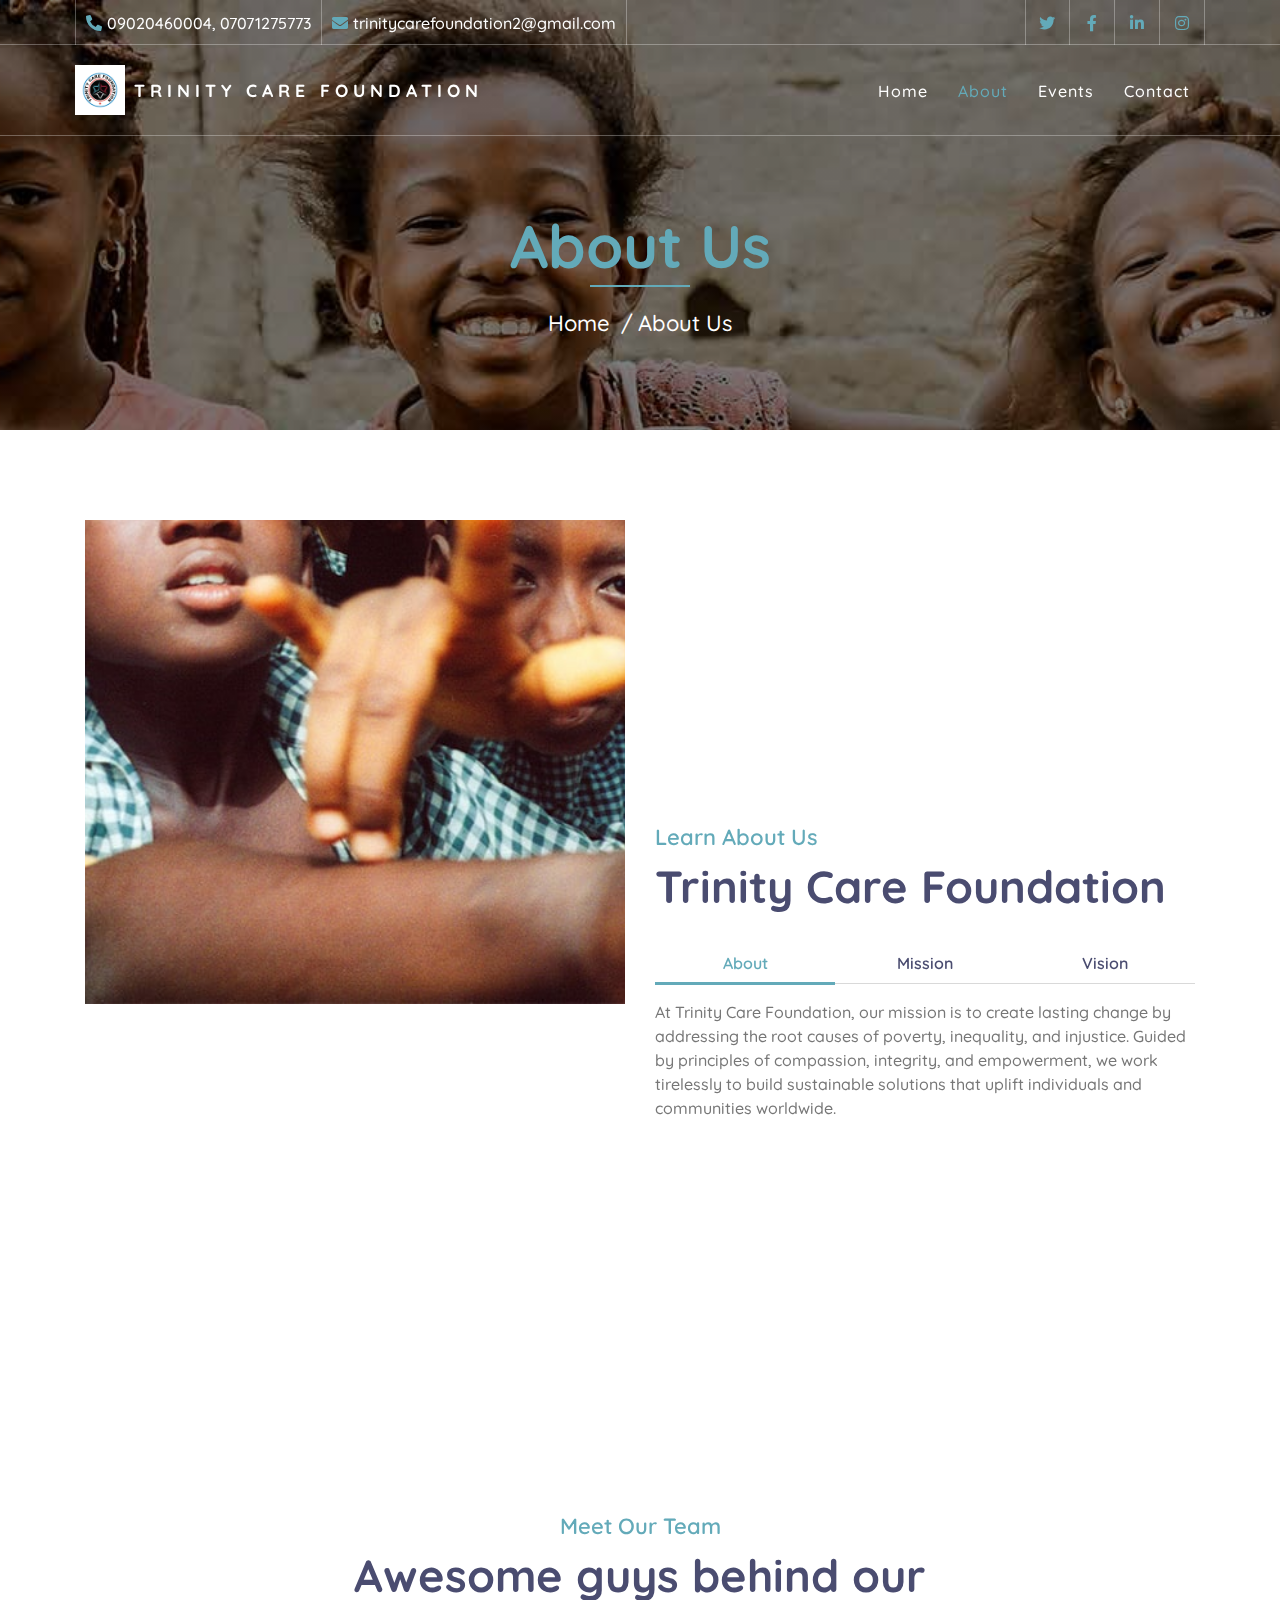
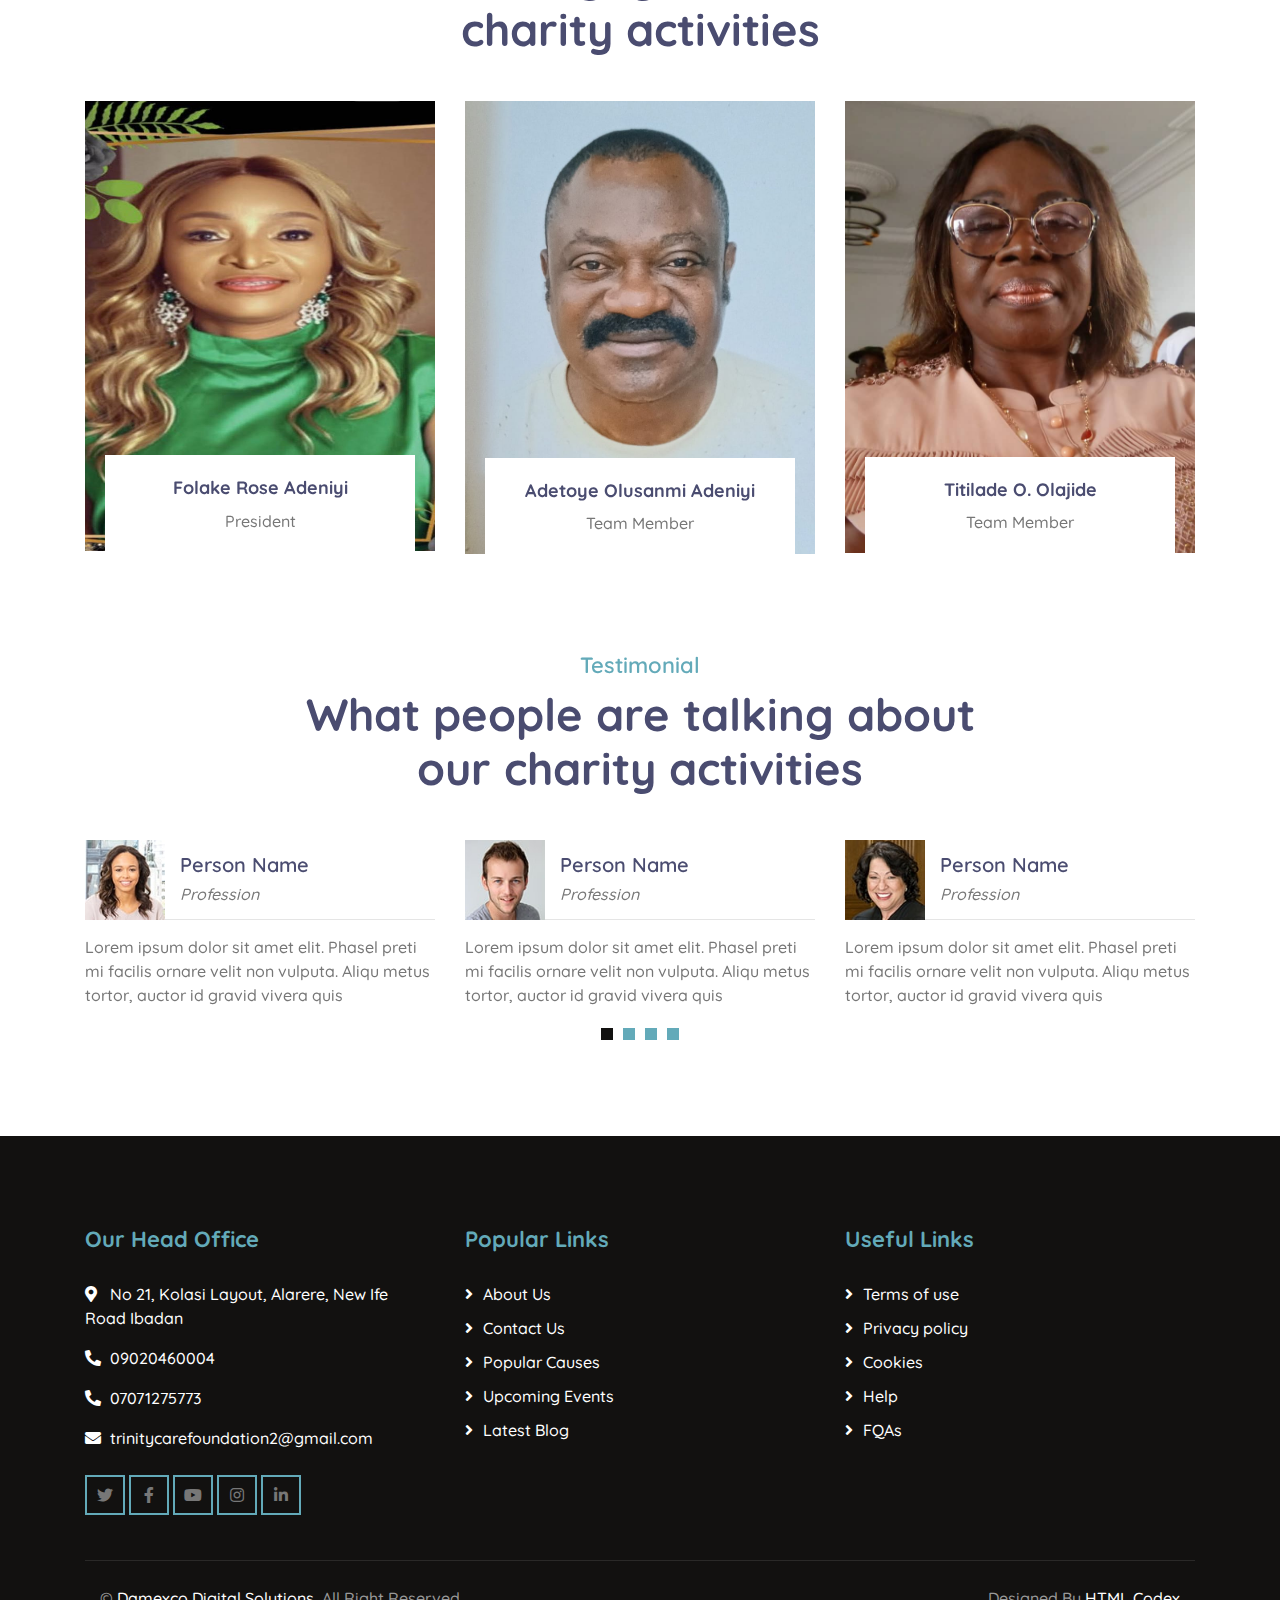
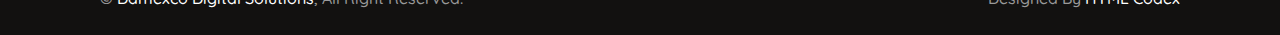
==== about.html @ 2aec33aa "change pix" ====
<!DOCTYPE html>
<html lang="en">
    <head>
        <meta charset="utf-8">
        <title>Trinity Care Foundation</title>
        <meta content="width=device-width, initial-scale=1.0" name="viewport">
        <meta content="Trinity Care Foundation NGO" name="keywords">
        <meta content="Education Healthcare Nutrition" name="description">

        <!-- Favicon -->
        <link href="img/favicon.ico" rel="icon">

        <!-- Google Font -->
        <link href="https://fonts.googleapis.com/css2?family=Quicksand:wght@300;400;500;600;700&display=swap" rel="stylesheet">
        
        <!-- CSS Libraries -->
        <link href="https://stackpath.bootstrapcdn.com/bootstrap/4.4.1/css/bootstrap.min.css" rel="stylesheet">
        <link href="https://cdnjs.cloudflare.com/ajax/libs/font-awesome/5.10.0/css/all.min.css" rel="stylesheet">
        <link href="lib/flaticon/font/flaticon.css" rel="stylesheet">
        <link href="lib/animate/animate.min.css" rel="stylesheet">
        <link href="lib/owlcarousel/assets/owl.carousel.min.css" rel="stylesheet">

        <!-- Template Stylesheet -->
        <link href="css/style.css" rel="stylesheet">
    </head>

    <body>
        <!-- Top Bar Start -->
        <div class="top-bar d-none d-md-block">
            <div class="container-fluid">
                <div class="row">
                    <div class="col-md-8">
                        <div class="top-bar-left">
                            <div class="text">
                                <i class="fa fa-phone-alt"></i>
                                <p>09020460004, 07071275773</p>
                            </div>
                            <div class="text">
                                <i class="fa fa-envelope"></i>
                                <p>trinitycarefoundation2@gmail.com</p>
                            </div>
                        </div>
                    </div>
                    <div class="col-md-4">
                        <div class="top-bar-right">
                            <div class="social">
                                <a href=""><i class="fab fa-twitter"></i></a>
                                <a href=""><i class="fab fa-facebook-f"></i></a>
                                <a href=""><i class="fab fa-linkedin-in"></i></a>
                                <a href=""><i class="fab fa-instagram"></i></a>
                            </div>
                        </div>
                    </div>
                </div>
            </div>
        </div>
        <!-- Top Bar End -->

        <!-- Nav Bar Start -->
        <div class="navbar navbar-expand-lg bg-dark navbar-dark">
            <div class="container-fluid">
                <img src="img/logo_tri.jpg" alt="logo" width="50">

                <a href="index.html" class="navbar-brand">Trinity Care Foundation</a>
                <button type="button" class="navbar-toggler" data-toggle="collapse" data-target="#navbarCollapse">
                    <span class="navbar-toggler-icon"></span>
                </button>

                <div class="collapse navbar-collapse justify-content-between" id="navbarCollapse">
                    <div class="navbar-nav ml-auto">
                        <a href="index.html" class="nav-item nav-link">Home</a>
                        <a href="about.html" class="nav-item nav-link active">About</a>
                        <a href="event.html" class="nav-item nav-link">Events</a>                      
                        <a href="contact.html" class="nav-item nav-link">Contact</a>
                    </div>
                </div>
            </div>
        </div>
        <!-- Nav Bar End -->
        
        
        <!-- Page Header Start -->
        <div class="page-header">
            <div class="container">
                <div class="row">
                    <div class="col-12">
                        <h2>About Us</h2>
                    </div>
                    <div class="col-12">
                        <a href="">Home</a>
                        <a href="">About Us</a>
                    </div>
                </div>
            </div>
        </div>
        <!-- Page Header End -->
        

        <!-- About Start -->
        <div class="about">
            <div class="container">
                <div class="row align-items-center">
                    <div class="col-lg-6">
                        <div class="about-img" data-parallax="scroll" data-image-src="img/about.jpg"></div>
                    </div>
                    <div class="col-lg-6">
                        <div class="section-header">
                            <p>Learn About Us</p>
                            <h2>Trinity Care Foundation</h2>
                        </div>
                        <div class="about-tab">
                            <ul class="nav nav-pills nav-justified">
                                <li class="nav-item">
                                    <a class="nav-link active" data-toggle="pill" href="#tab-content-1">About</a>
                                </li>
                                <li class="nav-item">
                                    <a class="nav-link" data-toggle="pill" href="#tab-content-2">Mission</a>
                                </li>
                                <li class="nav-item">
                                    <a class="nav-link" data-toggle="pill" href="#tab-content-3">Vision</a>
                                </li>
                            </ul>

                            <div class="tab-content">
                                <div id="tab-content-1" class="container tab-pane active">
                                    At Trinity Care Foundation, our mission is to create lasting change by addressing the root causes of poverty, inequality, and injustice. Guided by principles of compassion, integrity, and empowerment, we work tirelessly to build sustainable solutions that uplift individuals and communities worldwide.
                                </div>
                                <div id="tab-content-2" class="container tab-pane fade">
                                    Our mission is to improve the quality of lives of the less privileged in our society most especially the children, single women and widow/widowers through empowerment, health education and needed support by eliminating poverty, fostering healthy and fulfilled lives.
                                </div>
                                <div id="tab-content-3" class="container tab-pane fade">
                                    A world of hope, in which less privileged in society have pathways to opportunity, financial stability, education, health and liberty.
                                </div>
                            </div>
                        </div>
                    </div>
                </div>
            </div>
        </div>
        <!-- About End -->
        
        
        <!-- Facts Start -->
        <!-- <div class="facts" data-parallax="scroll" data-image-src="img/facts.jpg">
            <div class="container">
                <div class="row">
                    <div class="col-lg-3 col-md-6">
                        <div class="facts-item">
                            <i class="flaticon-home"></i>
                            <div class="facts-text">
                                <h3 class="facts-plus" data-toggle="counter-up">150</h3>
                                <p>Countries</p>
                            </div>
                        </div>
                    </div>
                    <div class="col-lg-3 col-md-6">
                        <div class="facts-item">
                            <i class="flaticon-charity"></i>
                            <div class="facts-text">
                                <h3 class="facts-plus" data-toggle="counter-up">400</h3>
                                <p>Volunteers</p>
                            </div>
                        </div>
                    </div>
                    <div class="col-lg-3 col-md-6">
                        <div class="facts-item">
                            <i class="flaticon-kindness"></i>
                            <div class="facts-text">
                                <h3 class="facts-dollar" data-toggle="counter-up">10000</h3>
                                <p>Our Goal</p>
                            </div>
                        </div>
                    </div>
                    <div class="col-lg-3 col-md-6">
                        <div class="facts-item">
                            <i class="flaticon-donation"></i>
                            <div class="facts-text">
                                <h3 class="facts-dollar" data-toggle="counter-up">5000</h3>
                                <p>Raised</p>
                            </div>
                        </div>
                    </div>
                </div>
            </div>
        </div> -->
        <!-- Facts End -->


        <!-- Team Start --><div class="team">
            <div class="container">
                <div class="section-header text-center">
                    <p>Meet Our Team</p>
                    <h2>Awesome guys behind our charity activities</h2>
                </div>
                <div class="row">
                    <div class="col-lg-4 col-md-6">
                        <div class="team-item">
                            <div class="team-img">
                                <img src="img/president2.jpg" height="465" alt="Team Image">

                            </div>
                            <div class="team-text">
                                <h2>Folake Rose Adeniyi </h2>
                                <p>President</p>
                               
                            </div>
                        </div>
                    </div>
                    <div class="col-lg-4 col-md-6">
                        <div class="team-item">
                            <div class="team-img">
                                <img src="img/another_tri.jpg" alt="Team Image">
                            </div>
                            <div class="team-text">
                                <h2>Adetoye Olusanmi Adeniyi</h2>
                                <p>Team Member</p>
                                
                            </div>
                        </div>
                    </div>
                    <div class="col-lg-4 col-md-6">
                        <div class="team-item">
                            <div class="team-img">
                                <img src="img/titilade_tri.jpg" alt="Team Image">
                            </div>
                            <div class="team-text">
                                <h2>Titilade O. Olajide</h2>
                                <p>Team Member</p>
                                
                            </div>
                        </div>
                    </div>
                   
                    </div>
                </div>
            </div>
        </div>
        <!-- Team End -->
        
        
        <!-- Testimonial Start -->
        <div class="testimonial">
            <div class="container">
                <div class="section-header text-center">
                    <p>Testimonial</p>
                    <h2>What people are talking about our charity activities</h2>
                </div>
                <div class="owl-carousel testimonials-carousel">
                    <div class="testimonial-item">
                        <div class="testimonial-profile">
                            <img src="img/testimonial-1.jpg" alt="Image">
                            <div class="testimonial-name">
                                <h3>Person Name</h3>
                                <p>Profession</p>
                            </div>
                        </div>
                        <div class="testimonial-text">
                            <p>
                                Lorem ipsum dolor sit amet elit. Phasel preti mi facilis ornare velit non vulputa. Aliqu metus tortor, auctor id gravid vivera quis
                            </p>
                        </div>
                    </div>
                    <div class="testimonial-item">
                        <div class="testimonial-profile">
                            <img src="img/testimonial-2.jpg" alt="Image">
                            <div class="testimonial-name">
                                <h3>Person Name</h3>
                                <p>Profession</p>
                            </div>
                        </div>
                        <div class="testimonial-text">
                            <p>
                                Lorem ipsum dolor sit amet elit. Phasel preti mi facilis ornare velit non vulputa. Aliqu metus tortor, auctor id gravid vivera quis
                            </p>
                        </div>
                    </div>
                    <div class="testimonial-item">
                        <div class="testimonial-profile">
                            <img src="img/testimonial-3.jpg" alt="Image">
                            <div class="testimonial-name">
                                <h3>Person Name</h3>
                                <p>Profession</p>
                            </div>
                        </div>
                        <div class="testimonial-text">
                            <p>
                                Lorem ipsum dolor sit amet elit. Phasel preti mi facilis ornare velit non vulputa. Aliqu metus tortor, auctor id gravid vivera quis
                            </p>
                        </div>
                    </div>
                    <div class="testimonial-item">
                        <div class="testimonial-profile">
                            <img src="img/testimonial-4.jpg" alt="Image">
                            <div class="testimonial-name">
                                <h3>Person Name</h3>
                                <p>Profession</p>
                            </div>
                        </div>
                        <div class="testimonial-text">
                            <p>
                                Lorem ipsum dolor sit amet elit. Phasel preti mi facilis ornare velit non vulputa. Aliqu metus tortor, auctor id gravid vivera quis
                            </p>
                        </div>
                    </div>
                </div>
            </div>
        </div>
        <!-- Testimonial End -->


        <!-- Footer Start -->
        <div class="footer">
            <div class="container">
                <div class="row">
                    <div class="col-lg-4 col-md-6">
                        <div class="footer-contact">
                            <h2>Our Head Office</h2>
                            <p><i class="fa fa-map-marker-alt"></i>No 21, Kolasi Layout, Alarere, New Ife Road Ibadan</p>
                            <p><i class="fa fa-phone-alt"></i>09020460004</p>
                            <p><i class="fa fa-phone-alt"></i>07071275773</p>
                            <p><i class="fa fa-envelope"></i>trinitycarefoundation2@gmail.com</p>
                            <div class="footer-social">
                                <a class="btn btn-custom" href=""><i class="fab fa-twitter"></i></a>
                                <a class="btn btn-custom" href=""><i class="fab fa-facebook-f"></i></a>
                                <a class="btn btn-custom" href=""><i class="fab fa-youtube"></i></a>
                                <a class="btn btn-custom" href=""><i class="fab fa-instagram"></i></a>
                                <a class="btn btn-custom" href=""><i class="fab fa-linkedin-in"></i></a>
                            </div>
                        </div>
                    </div>
                    <div class="col-lg-4 col-md-6">
                        <div class="footer-link">
                            <h2>Popular Links</h2>
                            <a href="">About Us</a>
                            <a href="">Contact Us</a>
                            <a href="">Popular Causes</a>
                            <a href="">Upcoming Events</a>
                            <a href="">Latest Blog</a>
                        </div>
                    </div>
                    <div class="col-lg-4 col-md-6">
                        <div class="footer-link">
                            <h2>Useful Links</h2>
                            <a href="">Terms of use</a>
                            <a href="">Privacy policy</a>
                            <a href="">Cookies</a>
                            <a href="">Help</a>
                            <a href="">FQAs</a>
                        </div>
                    </div>
                    
                </div>
            </div>
            <div class="container copyright">
                <div class="row">
                    <div class="col-md-6">
                        <p>&copy; <a href="#">Damexco Digital Solutions</a>, All Right Reserved.</p>
                    </div>
                    <div class="col-md-6">
                        <p>Designed By <a href="https://htmlcodex.com">HTML Codex</a></p>
                    </div>
                </div>
            </div>
        </div>
        <!-- Footer End -->

        <!-- Back to top button -->
        <a href="#" class="back-to-top"><i class="fa fa-chevron-up"></i></a>
        
        <!-- Pre Loader -->
        <div id="loader" class="show">
            <div class="loader"></div>
        </div>

        <!-- JavaScript Libraries -->
        <script src="https://code.jquery.com/jquery-3.4.1.min.js"></script>
        <script src="https://stackpath.bootstrapcdn.com/bootstrap/4.4.1/js/bootstrap.bundle.min.js"></script>
        <script src="lib/easing/easing.min.js"></script>
        <script src="lib/owlcarousel/owl.carousel.min.js"></script>
        <script src="lib/waypoints/waypoints.min.js"></script>
        <script src="lib/counterup/counterup.min.js"></script>
        <script src="lib/parallax/parallax.min.js"></script>
        
        <!-- Contact Javascript File -->
        <script src="mail/jqBootstrapValidation.min.js"></script>
        <script src="mail/contact.js"></script>

        <!-- Template Javascript -->
        <script src="js/main.js"></script>
    </body>
</html>
---- lib/flaticon/font/flaticon.css ----
/*
  	Flaticon icon font: Flaticon
  	Creation date: 30/09/2020 10:47
  	*/

@font-face {
  font-family: "Flaticon";
  src: url("./Flaticon.eot");
  src: url("./Flaticon.eot?#iefix") format("embedded-opentype"),
       url("./Flaticon.woff2") format("woff2"),
       url("./Flaticon.woff") format("woff"),
       url("./Flaticon.ttf") format("truetype"),
       url("./Flaticon.svg#Flaticon") format("svg");
  font-weight: normal;
  font-style: normal;
}

@media screen and (-webkit-min-device-pixel-ratio:0) {
  @font-face {
    font-family: "Flaticon";
    src: url("./Flaticon.svg#Flaticon") format("svg");
  }
}

[class^="flaticon-"]:before, [class*=" flaticon-"]:before,
[class^="flaticon-"]:after, [class*=" flaticon-"]:after {   
  font-family: Flaticon;
        font-size: 20px;
font-style: normal;
margin-left: 20px;
}

.flaticon-water:before { content: "\f100"; }
.flaticon-healthcare:before { content: "\f101"; }
.flaticon-diet:before { content: "\f102"; }
.flaticon-education:before { content: "\f103"; }
.flaticon-home:before { content: "\f104"; }
.flaticon-charity:before { content: "\f105"; }
.flaticon-social-care:before { content: "\f106"; }
.flaticon-kindness:before { content: "\f107"; }
.flaticon-donation:before { content: "\f108"; }
.flaticon-woman:before { content: "\f109"; }
---- css/style.css ----
/*******************************/
/********* General CSS *********/
/*******************************/
body {
    color: #777777;
    font-weight: 500;
    background: #ffffff;
    font-family: 'Quicksand', sans-serif;
}

h1,
h2, 
h3, 
h4,
h5, 
h6 {
    color: #4a4c70;
}

a {
    color: #4a4c70;
    transition: .3s;
}

a:hover,
a:active,
a:focus {
    color: #63aab9;
    outline: none;
    text-decoration: none;
}

.btn.btn-custom {
    padding: 12px 20px;
    text-align: center; 
   font-size: 16px;
    font-weight: 500;
    color: #777777;
    border-radius: 0;
    border: 2px solid #63aab9;
    box-shadow: inset 0 0 0 0 #63aab9;
    transition: ease-out 0.3s;
    -webkit-transition: ease-out 0.3s;
    -moz-transition: ease-out 0.3s;
}

.btn.btn-custom:hover {
    color: #121110;
    box-shadow: inset 0 0 0 30px #63aab9;
}

.btn:focus,
.form-control:focus {
    box-shadow: none;
}

.container-fluid {
    max-width: 1366px;
}

[class^="flaticon-"]:before, [class*=" flaticon-"]:before,
[class^="flaticon-"]:after, [class*=" flaticon-"]:after {   
    font-size: inherit;
    margin-left: 0;
}


/**********************************/
/****** Loader & Back to Top ******/
/**********************************/
#loader {
    position: fixed;
    top: 0;
    right: 0;
    bottom: 0;
    left: 0;
    display: flex;
    align-items: center;
    justify-content: center;
    background: #ffffff;
    opacity: 0;
    visibility: hidden;
    -webkit-transition: opacity .3s ease-out, visibility 0s linear .3s;
    -o-transition: opacity .3s ease-out, visibility 0s linear .3s;
    transition: opacity .3s ease-out, visibility 0s linear .3s;
    z-index: 999;
}

#loader.show {
    -webkit-transition: opacity .6s ease-out, visibility 0s linear 0s;
    -o-transition: opacity .6s ease-out, visibility 0s linear 0s;
    transition: opacity .6s ease-out, visibility 0s linear 0s;
    visibility: visible;
    opacity: 1;
}

#loader .loader {
    position: relative;
    width: 45px;
    height: 45px;
    border: 5px solid #dddddd;
    border-top: 5px solid #63aab9;
    border-radius: 50%;
    -webkit-animation: spin 2s linear infinite;
    animation: spin 2s linear infinite;
}

@-webkit-keyframes spin {
    0% { -webkit-transform: rotate(0deg); }
    100% { -webkit-transform: rotate(360deg); }
}

@keyframes spin {
    0% { transform: rotate(0deg); }
    100% { transform: rotate(360deg); }
}

.back-to-top {
    position: fixed;
    display: none;
    background: #63aab9;
    width: 44px;
    height: 44px;
    text-align: center;
    line-height: 1;
    font-size: 22px;
    right: 15px;
    bottom: 15px;
    transition: background 0.5s;
    z-index: 9;
}

.back-to-top i {
    color: #4a4c70;
    padding-top: 10px;
}

.back-to-top:hover {
    background: #4a4c70;
}

.back-to-top:hover i {
    color: #63aab9;
}


/**********************************/
/********** Top Bar CSS ***********/
/**********************************/
.top-bar {
    position: absolute;
    height: 45px;
    width: 100%;
    top: 0;
    left: 0;
    z-index: 3;
    border-bottom: 1px solid rgba(255, 255, 255, .3);
}

.top-bar .top-bar-left {
    display: flex;
    align-items: center;
    justify-content: flex-start;
}

.top-bar .top-bar-right {
    display: flex;
    align-items: center;
    justify-content: flex-end;
}

.top-bar .text {
    display: flex;
    align-items: center;
    justify-content: center;
    flex-direction: row;
    height: 45px;
    padding: 0 10px;
    text-align: center;
    border-left: 1px solid rgba(255, 255, 255, .3);
}

.top-bar .text:last-child {
    border-right: 1px solid rgba(255, 255, 255, .3);
}

.top-bar .text i {
    font-size: 16px;
    color: #63aab9;
    margin-right: 5px;
}

.top-bar .text p {
    color: #ffffff;
    font-size: 16px;
    font-weight: 500;
    margin: 0;
}

.top-bar .social {
    display: flex;
    height: 45px;
    font-size: 0;
    justify-content: flex-end;
}

.top-bar .social a {
    display: flex;
    align-items: center;
    justify-content: center;
    width: 45px;
    height: 100%;
    font-size: 16px;
    color: #63aab9;
    border-right: 1px solid rgba(255, 255, 255, .3);
}

.top-bar .social a:first-child {
    border-left: 1px solid rgba(255, 255, 255, .3);
}

.top-bar .social a:hover {
    color: #ffffff;
    background: #63aab9;
}

@media (min-width: 992px) {
    .top-bar {
        padding: 0 60px;
    }
}


/**********************************/
/*********** Nav Bar CSS **********/
/**********************************/
.navbar {
    position: relative;
    transition: .5s;
    z-index: 999;
}

.navbar.nav-sticky {
    position: fixed;
    top: 0;
    width: 100%;
    box-shadow: 0 2px 5px rgba(0, 0, 0, .3);
    transition: .5s;
}

.navbar .navbar-brand {
    margin: 0 .5em;
    color: #ffffff;
    font-size: 1.1em;
    line-height: 0px;
    font-weight: 700;
    letter-spacing: 5px;
    text-transform: uppercase;
}

.navbar .navbar-brand img {
    max-width: 100%;
    max-height: 40px;
}

.navbar-dark .navbar-nav .nav-link,
.navbar-dark .navbar-nav .nav-link:focus,
.navbar-dark .navbar-nav .nav-link:hover,
.navbar-dark .navbar-nav .nav-link.active {
    padding: 10px 15px 8px 15px;
    color: #ffffff;
}

.navbar-dark .navbar-nav .nav-link:hover,
.navbar-dark .navbar-nav .nav-link.active {
    color: #63aab9;
    transition: none;
}

.navbar .dropdown-menu {
    margin-top: 0;
    border: 0;
    border-radius: 0;
    background: #f8f9fa;
}

@media (min-width: 992px) {
    .navbar {
        position: absolute;
        width: 100%;
        top: 45px;
        padding: 20px 60px;
        background: transparent !important;
        border-bottom: 1px solid rgba(255, 255, 255, .3);
        z-index: 9;
    }
    
    .navbar.nav-sticky {
        padding: 10px 60px;
        background: #121110 !important;
        border-bottom: none;
    }
    
    .page .navbar {
        background: #121110 !important;
    }
    
    .navbar a.nav-link {
        padding: 8px 15px;
        font-size: 16px;
        letter-spacing: 1px;
    }
}

@media (max-width: 991.98px) {   
    .navbar {
        padding: 15px;
        background: #121110 !important;
    }
    
    .navbar a.nav-link {
        padding: 5px;
    }
    
    .navbar .dropdown-menu {
        box-shadow: none;
    }
}


/*******************************/
/********** Hero CSS ***********/
/*******************************/
.carousel {
    position: relative;
    width: 100%;
    min-height: 300px;
    background: #ffffff;
    margin-bottom: 45px;
}

.carousel .container-fluid {
    padding: 0;
}

.carousel .carousel-item {
    position: relative;
    width: 100%;
    min-height: 300px;
    display: flex;
    align-items: center;
    justify-content: center;
    flex-direction: column;
}

.carousel .carousel-img {
    position: relative;
    width: 100%;
    height: 100%;
    min-height: 300px;
    text-align: right;
    overflow: hidden;
}

.carousel .carousel-img::after {
    position: absolute;
    content: "";
    top: 0;
    right: 0;
    bottom: 0;
    left: 0;
    background: rgba(0, 0, 0, .5);
    z-index: 1;
}

.carousel .carousel-img img {
    width: 100%;
    height: 100%;
    object-fit: cover;
}

.carousel .carousel-text {
    position: absolute;
    max-width: 700px;
    display: flex;
    align-items: center;
    justify-content: center;
    flex-direction: column;
    z-index: 2;
}

.carousel .carousel-text h1 {
    text-align: center;
    color: #ffffff;
    font-size: 60px;
    font-weight: 700;
    margin-bottom: 20px;
}

.carousel .carousel-text p {
    color: #ffffff;
    text-align: center;
    font-size: 20px;
    margin-bottom: 25px;
}

.carousel .carousel-btn .btn.btn-custom {
    color: #ffffff;
}

.carousel .carousel-btn .btn.btn-custom:hover {
    color: #121110;
}

.carousel .carousel-btn .btn:first-child {
    margin-right: 15px;
}

.carousel .owl-nav {
    position: absolute;
    width: 100%;
    height: 60px;
    top: calc(50% - 30px);
    left: 0;
    display: flex;
    justify-content: space-between;
    z-index: 9;
}

.carousel .owl-nav .owl-prev,
.carousel .owl-nav .owl-next {
    width: 60px;
    height: 60px;
    display: flex;
    align-items: center;
    justify-content: center;
    color: #63aab9;
    background: rgba(256, 256, 256, .2);
    font-size: 22px;
    transition: .3s;
}

.carousel .owl-nav .owl-prev:hover,
.carousel .owl-nav .owl-next:hover {
    color: #ffffff;
    background: #63aab9;
}

.carousel .owl-nav .owl-prev {
    margin-right: 2px;
}

.carousel .animated {
    -webkit-animation-duration: 1s;
    animation-duration: 1s;
}

#videoModal .modal-dialog {
    position: relative;
    max-width: 800px;
    margin: 60px auto 0 auto;
}

#videoModal .modal-body {
    position: relative;
    padding: 0px;
}

#videoModal .close {
    position: absolute;
    width: 30px;
    height: 30px;
    right: 0px;
    top: -30px;
    z-index: 999;
    font-size: 30px;
    font-weight: normal;
    color: #ffffff;
    background: #000000;
    opacity: 1;
}

@media (max-width: 991.98px) {
    .carousel .carousel-text h1 {
        font-size: 35px;
    }
    
    .carousel .carousel-text p {
        font-size: 16px;
    }
    
    .carousel .carousel-text .btn {
        padding: 12px 30px;
        font-size: 15px;
        letter-spacing: 0;
    }
}

@media (max-width: 767.98px) {
    .carousel .carousel-text h1 {
        font-size: 30px;
    }
    
    .carousel .carousel-text .btn {
        padding: 10px 25px;
        font-size: 15px;
        letter-spacing: 0;
    }
}

@media (max-width: 575.98px) {
    .carousel .carousel-text h1 {
        font-size: 25px;
    }
    
    .carousel .carousel-text .btn {
        padding: 8px 20px;
        font-size: 14px;
        letter-spacing: 0;
    }
}


/*******************************/
/******* Page Header CSS *******/
/*******************************/
.page-header {
    position: relative;
    margin-bottom: 45px;
    padding: 210px 0 90px 0;
    text-align: center;
    background: linear-gradient(rgba(0, 0, 0, .5), rgba(0, 0, 0, .5)), url(../img/page-header.jpg);
    background-attachment: fixed;
    background-position: center;
    background-repeat: no-repeat;
    background-size: cover;
}

.page-header h2 {
    position: relative;
    color: #63aab9;
    font-size: 60px;
    font-weight: 700;
    margin-bottom: 20px;
    padding-bottom: 5px;
}

.page-header h2::after {
    position: absolute;
    content: "";
    width: 100px;
    height: 2px;
    left: calc(50% - 50px);
    bottom: 0;
    background: #63aab9;
}

.page-header a {
    position: relative;
    padding: 0 12px;
    font-size: 22px;
    color: #ffffff;
}

.page-header a:hover {
    color: #63aab9;
}

.page-header a::after {
    position: absolute;
    content: "/";
    width: 8px;
    height: 8px;
    top: -2px;
    right: -7px;
    text-align: center;
    color: #ffffff;
}

.page-header a:last-child::after {
    display: none;
}

@media (max-width: 991.98px) {
    .page-header {
        padding: 60px 0;
    }
    
    .page-header h2 {
        font-size: 45px;
    }
    
    .page-header a {
        font-size: 20px;
    }
}

@media (max-width: 767.98px) {
    .page-header {
        padding: 45px 0;
    }
    
    .page-header h2 {
        font-size: 35px;
    }
    
    .page-header a {
        font-size: 18px;
    }
}


/*******************************/
/******* Section Header ********/
/*******************************/
.section-header {
    position: relative;
    width: 100%;
    max-width: 700px;
    margin: 0 auto 45px auto;
}

.section-header p {
    margin-bottom: 5px;
    position: relative;
    font-size: 22px;
    font-weight: 600;
    text-transform: capitalize;
    color: #63aab9;
}

.section-header h2 {
    margin: 0;
    font-size: 45px;
    font-weight: 700;
}

@media (max-width: 991.98px) {
    .section-header h2 {
        font-size: 45px;
    }
}

@media (max-width: 767.98px) {
    .section-header h2 {
        font-size: 40px;
    }
}

@media (max-width: 575.98px) {
    .section-header h2 {
        font-size: 35px;
    }
}


/*******************************/
/********** About CSS **********/
/*******************************/
.about {
    position: relative;
    width: 100%;
    padding: 45px 0;
}

.about .section-header {
    margin-bottom: 30px;
    margin-left: 0;
}

.about .about-img {
    width: 100%;
    height: 100vh;
}

.about .about-tab {
    width: 100%;
}

.about .about-tab .nav.nav-pills .nav-link {
    padding: 8px;
    font-weight: 600;
    background: none;
    border-radius: 0;
    border-bottom: 1px solid rgba(0, 0, 0, .15);
    transition: none;
}

.about .about-tab .nav.nav-pills .nav-link:hover,
.about .about-tab .nav.nav-pills .nav-link.active {
    color: #63aab9;
    padding-bottom: 7px;
    border-bottom: 3px solid #63aab9;
}

.about .about-tab .tab-content {
    padding: 15px 0 0 0;
    background: transparent;
}

.about .about-tab .tab-content .container {
    padding: 0;
}

@media (max-width: 991.98px) {
    .about .section-header {
        margin-top: 30px;
    }
}


/*******************************/
/********* Service CSS *********/
/*******************************/
.service {
    position: relative;
    width: 100%;
    padding: 45px 0 15px 0;
}

.service .service-item {
    position: relative;
    width: 100%;
    display: flex;
    justify-content: space-between;
    margin-bottom: 45px;
    transition: .3s;
}

.service .service-icon {
    position: relative;
    width: 60px;
}

.service .service-icon i {
    position: relative;
    display: block;
    color: #63aab9;
    font-size: 60px;
    line-height: 60px;
    margin-top: 5px;
}

.service .service-text {
    position: relative;
    margin-left: 20px;
    padding-left: 20px;
}

.service .service-text::before {
    position: absolute;
    content: "";
    width: 1px;
    height: calc(100% - 10px);
    top: 5px;
    left: 0;
    background: rgba(0, 0, 0, .1);
}

.service .service-text::after {
    position: absolute;
    content: "";
    width: 3px;
    height: 40px;
    top: calc(50% - 20px);
    left: -1px;
    background: #63aab9;
}

.service .service-text h3 {
    margin-bottom: 10px;
    font-size: 22px;
    font-weight: 700;
    letter-spacing: 1px;
}

.service .service-text p {
    margin: 0;
}


/*******************************/
/********* Donate CSS **********/
/*******************************/
.donate {
    position: relative;
    width: 100%;
    margin: 45px 0;
    background: rgba(0, 0, 0, .5);
}

.donate .donate-content {
    padding: 45px 0 15px 0;
}

.container .donate {
    margin: 90px 0;
}

.container .donate .donate-content {
    padding: 45px 30px 15px 30px;
}

.donate .donate-content .section-header {
    margin-bottom: 30px;
}

.donate .donate-content .section-header h2 {
    color: #ffffff;
}

.donate .donate-text p {
    color: #ffffff;
    font-size: 18px;
}

.donate .donate-form {
    padding: 90px 30px;
    background: #63aab9;
}

.donate .donate-form .control-group {
    margin-bottom: 15px;
}

.donate .donate-form .form-control {
    height: 60px;
    color: #ffffff;
    padding: 0 15px;
    border-radius: 0;
    border: 1px solid #ffffff;
    background: transparent;
}

.donate .donate-form .form-control::placeholder {
    color: #ffffff;
    opacity: 1;
}

.donate .donate-form .form-control:-ms-input-placeholder,
.donate .donate-form .form-control::-ms-input-placeholder {
    color: #ffffff;
}

.donate .donate-form .btn-group {
    display: flex;
    justify-content: space-between;
    margin-bottom: 15px;
}

.donate .donate-form .btn.btn-custom {
    padding: 15px 0;
    width: 100%;
    height: 60px;
    color: #ffffff;
    border: 1px solid #ffffff;
    box-shadow: inset 0 0 0 0 #ffffff;
}

.donate .donate-form .btn.btn-custom:hover,
.donate .donate-form .btn.btn-custom.active {
    color: #63aab9;
    border: 1px solid #ffffff;
    box-shadow: inset 0 0 0 30px #ffffff;
}



/*******************************/
/********** Causes CSS *********/
/*******************************/
.causes {
    position: relative;
    width: 100%;
    padding: 45px 0;
}

.causes .causes-carousel {
    width: calc(100% + 30px);
    margin-left: -15px;
    margin-right: -15px;
}

.causes .causes-item {
    margin: 0 15px;
    overflow: hidden;
    background: #f3f6ff;
}

.causes .causes-img {
    overflow: hidden;
}

.causes .causes-img img {
    width: 100%;
    transition: .3s;
}

.causes .causes-item:hover img {
    transform: scale(1.1);
}


.causes .causes-progress {
    width: 100%;
    margin-top: 32px;
    padding: 30px 30px 20px 30px;
}

.causes .progress {
    height: 10px;
    border-radius: 0;
    background: #dddddd;
    overflow: visible;
}

.causes .progress .progress-bar {
    position: relative;
    width: 0px;
    background: #63aab9;
    overflow: visible;
    transition: 2s;
}

.causes .progress-bar span {
    position: absolute;
    top: -32px;
    right: 0;
    height: 23px;
    display: inline-block;
    padding: 2px 6px;
    background: #63aab9;
    color: #121110;
}

.causes .progress-bar span::after {
    position: absolute;
    content: "";
    width: 0;
    height: 0;
    top: 23px;
    left: calc(50% - 6px);
    border: 6px solid;
    border-color: #63aab9 transparent transparent transparent;
}

.causes .progress-text {
    margin-top: 5px;
    display: flex;
    justify-content: space-between;
}

.causes .progress-text p {
    margin: 0;
}

.causes .causes-text {
    padding: 0 30px;
}

.causes .causes-text h3 {
    font-size: 22px;
    font-weight: 700;
}

.causes .causes-text p {
    margin: 0;
}

.causes .causes-btn {
    margin-top: 25px;
    display: flex;
    justify-content: space-between;
}

.causes .causes-btn .btn {
    padding: 10px 0;
    width: 50%;
}

.causes .causes-btn .btn:last-child {
    color: #121110;
    background: #63aab9;
}

.causes .causes-btn .btn:last-child:hover {
    color: #ffffff;
}



/*******************************/
/********** Facts CSS **********/
/*******************************/
.facts {
    position: relative;
    width: 100%;
    min-height: 400px;
    margin: 45px 0;
    display: flex;
    align-items: center;
    background: rgba(0, 0, 0, .5);
}

.facts .facts-item {
    display: flex;
    flex-direction: row;
    margin: 25px 0;
}

.facts .facts-item i {
    margin-top: 10px;
    font-size: 60px;
    line-height: 60px;
    color: #63aab9;
}

.facts .facts-text {
    padding-left: 20px;
}

.facts .facts-text h3 {
    position: relative;
    display: inline-block;
    color: #ffffff;
    font-size: 45px;
    font-weight: 700;
}

.facts .facts-text h3::after {
    position: absolute;
    top: 0px;
    color: #ffffff;
    font-size: 25px;
    font-family: "Font Awesome 5 Free";
    font-weight: 900;
}

.facts .facts-text h3.facts-plus::after {
    content: "\f067";
    right: -25px;
}

.facts .facts-text h3.facts-dollar::after {
    content: "\f155";
    right: -18px;
}

.facts .facts-text p {
    color: #ffffff;
    font-size: 22px;
    font-weight: 600;
    margin: 0;
}


/*******************************/
/*********** Team CSS **********/
/*******************************/
.team {
    position: relative;
    width: 100%;
    padding: 45px 0 15px 0;
}

.team .team-item {
    position: relative;
    margin-bottom: 35px;
}

.team .team-img {
    position: relative;
    overflow: hidden;
}

.team .team-img img {
    width: 100%;
    transform: scale(1.1);
    margin-bottom: -15px;
    transition: .3s;
}

.team .team-item:hover img {
    margin: -15px 0 0 0;
}

.team .team-text {
    position: absolute;
    width: calc(100% - 40px);
    height: 96px;
    bottom: 0;
    left: 20px;
    padding: 22px 0;
    text-align: center;
    background: #ffffff;
    transition: .3s;
    overflow: hidden;
}

.team .team-text h2 {
    font-size: 18px;
    font-weight: 700;
    margin-bottom: 10px;
}

.team .team-text p {
    margin-bottom: 20px;
}

.team .team-social {
    position: relative;
    font-size: 0;
}

.team .team-social a {
    display: inline-block;
    width: 35px;
    height: 35px;
    margin: 0 3px;
    padding: 5px 0;
    text-align: center;
    font-size: 14px;
    color: #4a4c70;
    border: 2px solid #63aab9;
    transition: .3s;
}

.team .team-social a:hover {
    color: #121110;
    background: #63aab9;
}

.team .team-item:hover .team-text {
    height: 160px;
}


/*******************************/
/******* Testimonial CSS *******/
/*******************************/
.testimonial {
    position: relative;
    width: 100%;
    padding: 45px 0;
}

.testimonial .testimonials-carousel {
    position: relative;
    width: calc(100% + 30px);
    margin: 0 -15px;
}

.testimonial .testimonial-item {
    position: relative;
    width: 100%;
    padding: 0 15px;
    display: flex;
    flex-direction: column;
    overflow: hidden;
}

.testimonial .testimonial-profile {
    display: flex;
    align-items: center;
    margin-bottom: 15px;
    border-bottom: 1px solid rgba(0, 0, 0, .1);
}

.testimonial .testimonial-profile img {
    width: 80px;
    margin-bottom: -1px;
}

.testimonial .testimonial-name {
    padding-left: 15px;
    width: calc(100% - 95px);
}

.testimonial .testimonial-name h3 {
    font-size: 20px;
    font-weight: 600;
    margin-bottom: 5px;
}

.testimonial .testimonial-name p {
    margin: 0;
    font-style: italic;
}

.testimonial .testimonial-text p {
    margin: 0;
}

.testimonial .owl-dots {
    margin-top: 15px;
    text-align: center;
}

.testimonial .owl-dot {
    display: inline-block;
    margin: 0 5px;
    width: 12px;
    height: 12px;
    border-radius: 0;
    background: #63aab9;
}

.testimonial .owl-dot.active {
    background: #121110;
}


/*******************************/
/******** Volunteer CSS ********/
/*******************************/
.volunteer {
    position: relative;
    width: 100%;
    margin: 45px 0;
    background: rgba(0, 0, 0, .5);
}

.volunteer .volunteer-content {
    padding: 30px 0 45px 0;
}

.container .volunteer {
    margin: 90px 0;
}

.container .volunteer .volunteer-content {
    padding: 45px 30px 15px 30px;
}

.volunteer .volunteer-content .section-header {
    margin-bottom: 30px;
}

.volunteer .volunteer-content .section-header h2 {
    color: #ffffff;
}

.volunteer .volunteer-text p {
    color: #ffffff;
    font-size: 18px;
}

.volunteer .volunteer-form {
    padding: 90px 30px;
    background: #63aab9;
}

.volunteer .volunteer-form .control-group {
    margin-bottom: 15px;
}

.volunteer .volunteer-form .form-control {
    height: 60px;
    color: #ffffff;
    padding: 0 15px;
    border-radius: 0;
    border: 1px solid #ffffff;
    background: transparent;
}

.volunteer .volunteer-form textarea.form-control {
    height: 120px;
    padding: 15px;
}

.volunteer .volunteer-form .form-control::placeholder {
    color: #ffffff;
    opacity: 1;
}

.volunteer .volunteer-form .form-control:-ms-input-placeholder,
.volunteer .volunteer-form .form-control::-ms-input-placeholder {
    color: #ffffff;
}

.volunteer .volunteer-form .btn.btn-custom {
    padding: 15px 0;
    width: 100%;
    height: 60px;
    color: #ffffff;
    border: 1px solid #ffffff;
    box-shadow: inset 0 0 0 0 #ffffff;
}

.volunteer .volunteer-form .btn.btn-custom:hover {
    color: #63aab9;
    border: 1px solid #ffffff;
    box-shadow: inset 0 0 0 30px #ffffff;
}


/*******************************/
/********** Event CSS **********/
/*******************************/
.event {
    position: relative;
    width: 100%;
    padding: 45px 0 15px 0;
}

.event .event-item {
    margin-bottom: 30px;
    background: #f3f6ff;
}

.event .event-item img {
    width: 100%;
}

.event .event-content {
    padding: 30px;
    display: flex;
}

.event .event-meta {
    margin-bottom: 15px;
    display: flex;
    flex-direction: column;
}

.event .event-meta p {
    position: relative;
    margin-bottom: 8px;
    padding-bottom: 8px;
    white-space: nowrap;
    border-bottom: 1px solid rgba(0, 0, 0, .15);
}

.event .event-meta p:last-child {
    border-bottom: none;
}

.event .event-meta i {
    color: #4a4c70;
    width: 25px;
}

.event .event-text {
    position: relative;
    margin-left: 20px;
    padding-left: 20px;
}

.event .event-text::before {
    position: absolute;
    content: "";
    width: 1px;
    height: calc(100% - 5px);
    top: 6px;
    left: 0;
    background: rgba(0, 0, 0, .15);
}

.event .event-text::after {
    position: absolute;
    content: "";
    width: 3px;
    height: 40px;
    top: calc(50% - 20px);
    left: -1px;
    background: #63aab9;
}

.event .event-text h3 {
    font-size: 25px;
    font-weight: 700;
    margin-bottom: 10px;
}

.event .event-text p {
    margin: 0;
}

.event .btn.btn-custom {
    margin-top: 20px;
    padding: 8px 30px;
}

@media (max-width: 575.98px) {
    .event .event-content {
        flex-direction: column;
    }
    
    .event .event-meta {
        flex-direction: row;
    }
    
    .event .event-meta p {
        font-size: 14px;
        padding-right: 7px;
    }
    
    .event .event-meta p:last-child {
        border-bottom: 1px solid rgba(0, 0, 0, .15);
    }
    
    .event .event-meta i {
        width: 18px;
    }
    
    .event .event-text {
        margin: 0;
        padding: 0;
    }
    
    .event .event-text::before,
    .event .event-text::after {
        display: none;
    }
}



/*******************************/
/*********** Blog CSS **********/
/*******************************/
.blog {
    position: relative;
    width: 100%;
    padding: 45px 0 15px 0;
}

.blog .blog-item {
    margin-bottom: 30px;
    padding-bottom: 30px;
    background: #f3f6ff;
}

.blog .blog-img {
    width: 100%;
}

.blog .blog-img img {
    width: 100%;
}

.blog .blog-text {
    padding: 30px 30px 15px 30px;
}

.blog .blog-text h3 {
    font-size: 22px;
    font-weight: 700;
}

.blog .blog-text h3 a {
    color: #4a4c70;
}

.blog .blog-text h3 a:hover {
    color: #63aab9;
}

.blog .blog-text p {
    margin: 0;
}

.blog .blog-meta {
    margin: 0 30px;
    padding-top: 15px;
    display: flex;
    border-top: 1px solid rgba(0, 0, 0, .15);
}

.blog .blog-meta p {
    margin: 0;
    color: #777777;
    padding: 0 30px;
    border-right: 1px solid rgba(0, 0, 0, .15);
}

.blog .blog-meta p:first-child {
    padding-left: 0;
}

.blog .blog-meta p:last-child {
    padding-right: 0;
    border: none;
}

.blog .blog-meta i {
    color: #4a4c70;
    margin-right: 8px
}

.blog .pagination {
    margin-bottom: 15px;
}

.blog .pagination .page-link {
    color: #4a4c70;
    border-radius: 0;
    border-color: #4a4c70;
}

.blog .pagination .page-link:hover,
.blog .pagination .page-item.active .page-link {
    color: #63aab9;
    background: #4a4c70;
}

.blog .pagination .disabled .page-link {
    color: #999999;
}


/*******************************/
/********* Contact CSS *********/
/*******************************/
.contact {
    position: relative;
    width: 100%;
    padding: 45px 0;
}

.contact .contact-img {
    position: relative;
    width: 100%;
}

.contact .contact-img img {
    width: 100%;
    height: 440px;
    object-fit: cover;
}

.contact .contact-form {
    position: relative;
    width: 100%;
    max-width: 700px;
    margin: 0 auto;
    margin-top: -220px;
    padding: 30px;
    background: #f3f6ff;
}

@media (max-width: 991.98px) {
    .contact .contact-form {
        max-width: 600px;
    }
}

@media (max-width: 767.98px) {
    .contact .contact-form {
        max-width: 400px;
    }
}

@media (max-width: 575.98px) {
    .contact .contact-form {
        max-width: 300px;
    }
}

.contact .contact-form input {
    padding: 15px;
    background: none;
    border-radius: 0;
    border: 1px solid rgba(0, 0, 0, .1);
}

.contact .contact-form textarea {
    height: 150px;
    padding: 8px 15px;
    background: none;
    border-radius: 0;
    border: 1px solid rgba(0, 0, 0, .1);
}

.contact .contact-form .btn.btn-custom {
    width: 100%;
}

.contact .help-block ul {
    margin: 0;
    padding: 0;
    list-style-type: none;
}


/*******************************/
/******* Single Post CSS *******/
/*******************************/
.single {
    position: relative;
    padding: 45px 0;
}

.single .single-content {
    position: relative;
    margin-bottom: 30px;
    overflow: hidden;
}

.single .single-content img {
    margin-bottom: 20px;
    width: 100%;
}

.single .single-tags {
    margin: -5px -5px 41px -5px;
    font-size: 0;
}

.single .single-tags a {
    margin: 5px;
    display: inline-block;
    padding: 7px 15px;
    font-size: 14px;
    font-weight: 500;
    color: #4a4c70;
    border: 1px solid #4a4c70;
}

.single .single-tags a:hover {
    color: #ffffff;
    background: #63aab9;
    border-color: #63aab9;
}

.single .single-bio {
    margin-bottom: 45px;
    padding: 30px;
    background: #f3f6ff;
    display: flex;
}

.single .single-bio-img {
    width: 100%;
    max-width: 100px;
}

.single .single-bio-img img {
    width: 100%;
    border: 15px solid #ffffff;
}

.single .single-bio-text {
    padding-left: 30px;
}

.single .single-bio-text h3 {
    font-size: 20px;
    font-weight: 700;
}

.single .single-bio-text p {
    margin: 0;
}

.single .single-related {
    margin-bottom: 45px;
}

.single .single-related h2 {
    font-size: 30px;
    font-weight: 700;
    margin-bottom: 25px;
}

.single .related-slider {
    position: relative;
    margin: 0 -15px;
    width: calc(100% + 30px);
}

.single .related-slider .post-item {
    margin: 0 15px;
}

.single .post-item {
    display: flex;
    align-items: center;
    margin-bottom: 15px;
}

.single .post-item .post-img {
    width: 100%;
    max-width: 80px;
}

.single .post-item .post-img img {
    width: 100%;
}

.single .post-item .post-text {
    padding-left: 15px;
}

.single .post-item .post-text a {
    font-size: 16px;
    font-weight: 600;
}

.single .post-item .post-text a:hover {
    color: #63aab9;
}

.single .post-item .post-meta {
    display: flex;
    margin-top: 8px;
}

.single .post-item .post-meta p {
    display: inline-block;
    margin: 0;
    padding: 0 3px;
    font-size: 14px;
    font-weight: 500;
    font-style: italic;
}

.single .post-item .post-meta p a {
    margin-left: 5px;
    color: #999999;
    font-size: 14px;
    font-weight: 500;
    font-style: normal;
}

.single .related-slider .owl-nav {
    position: absolute;
    width: 90px;
    top: -55px;
    right: 15px;
    display: flex;
}

.single .related-slider .owl-nav .owl-prev,
.single .related-slider .owl-nav .owl-next {
    margin-left: 15px;
    width: 30px;
    height: 30px;
    display: flex;
    align-items: center;
    justify-content: center;
    color: #4a4c70;
    background: #63aab9;
    font-size: 16px;
    transition: .3s;
}

.single .related-slider .owl-nav .owl-prev:hover,
.single .related-slider .owl-nav .owl-next:hover {
    color: #63aab9;
    background: #4a4c70;
}

.single .single-comment {
    position: relative;
    margin-bottom: 45px;
}

.single .single-comment h2 {
    font-size: 30px;
    font-weight: 700;
    margin-bottom: 25px;
}

.single .comment-list {
    list-style: none;
    padding: 0;
}

.single .comment-child {
    list-style: none;
}

.single .comment-body {
    display: flex;
    margin-bottom: 30px;
}

.single .comment-img {
    width: 60px;
}

.single .comment-img img {
    width: 100%;
    border-radius: 0;
}

.single .comment-text {
    padding-left: 15px;
    width: calc(100% - 60px);
}

.single .comment-text h3 {
    font-size: 20px;
    font-weight: 600;
    margin-bottom: 3px;
}

.single .comment-text span {
    display: block;
    font-size: 14px;
    font-weight: 500;
    margin-bottom: 5px;
}

.single .comment-text .btn {
    padding: 3px 10px;
    font-size: 14px;
    font-weight: 500;
    color: #4a4c70;
    background: #dddddd;
    border-radius: 0;
}

.single .comment-text .btn:hover {
    background: #63aab9;
}

.single .comment-form {
    position: relative;
}

.single .comment-form h2 {
    font-size: 30px;
    font-weight: 700;
    margin-bottom: 25px;
}

.single .comment-form form {
    padding: 30px;
    background: #f3f6ff;
}

.single .comment-form form .form-group:last-child {
    margin: 0;
}

.single .comment-form input,
.single .comment-form textarea {
    border-radius: 0;
}

.single .comment-form input:focus,
.single .comment-form textarea:focus {
    border-color: #63aab9;
}


/**********************************/
/*********** Sidebar CSS **********/
/**********************************/
.sidebar {
    position: relative;
    width: 100%;
}

@media(max-width: 991.98px) {
    .sidebar {
        margin-top: 45px;
    }
}

.sidebar .sidebar-widget {
    position: relative;
    margin-bottom: 45px;
}

.sidebar .sidebar-widget .widget-title {
    position: relative;
    margin-bottom: 30px;
    padding-bottom: 5px;
    font-size: 25px;
    font-weight: 700;
}

.sidebar .sidebar-widget .widget-title::after {
    position: absolute;
    content: "";
    width: 60px;
    height: 2px;
    bottom: 0;
    left: 0;
    background: #63aab9;
}

.sidebar .sidebar-widget .search-widget {
    position: relative;
}

.sidebar .search-widget input {
    height: 50px;
    border: 1px solid #dddddd;
    border-radius: 0;
}

.sidebar .search-widget input:focus {
    box-shadow: none;
    border-color: #63aab9;
}

.sidebar .search-widget .btn {
    position: absolute;
    top: 6px;
    right: 15px;
    height: 40px;
    padding: 0;
    font-size: 25px;
    color: #63aab9;
    background: none;
    border-radius: 0;
    border: none;
    transition: .3s;
}

.sidebar .search-widget .btn:hover {
    color: #4a4c70;
}

.sidebar .sidebar-widget .recent-post {
    position: relative;
}

.sidebar .sidebar-widget .tab-post {
    position: relative;
}

.sidebar .tab-post .nav.nav-pills .nav-link {
    color: #4a4c70;
    background: #63aab9;
    border-radius: 0;
}

.sidebar .tab-post .nav.nav-pills .nav-link:hover,
.sidebar .tab-post .nav.nav-pills .nav-link.active {
    color: #63aab9;
    background: #4a4c70;
}

.sidebar .tab-post .tab-content {
    padding: 15px 0 0 0;
    background: transparent;
}

.sidebar .tab-post .tab-content .container {
    padding: 0;
}

.sidebar .sidebar-widget .category-widget {
    position: relative;
}

.sidebar .category-widget ul {
    margin: 0;
    padding: 0;
    list-style: none;
}

.sidebar .category-widget ul li {
    margin: 0 0 12px 22px; 
}

.sidebar .category-widget ul li:last-child {
    margin-bottom: 0; 
}

.sidebar .category-widget ul li a {
    display: inline-block;
    line-height: 23px;
}

.sidebar .category-widget ul li::before {
    position: absolute;
    content: '\f105';
    font-family: 'Font Awesome 5 Free';
    font-weight: 900;
    color: #63aab9;
    left: 1px;
}

.sidebar .category-widget ul li span {
    display: inline-block;
    float: right;
}

.sidebar .sidebar-widget .tag-widget {
    position: relative;
    margin: -5px -5px;
}

.single .tag-widget a {
    margin: 5px;
    display: inline-block;
    padding: 7px 15px;
    font-size: 14px;
    font-weight: 500;
    color: #4a4c70;
    border: 1px solid #4a4c70;
    border-radius: 0;
}

.single .tag-widget a:hover {
    color: #ffffff;
    background: #63aab9;
    border-color: #63aab9;
}

.sidebar .image-widget {
    display: block;
    width: 100%;
    overflow: hidden;
}

.sidebar .image-widget img {
    max-width: 100%;
    transition: .3s;
}

.sidebar .image-widget img:hover {
    transform: scale(1.1);
}


/*******************************/
/********* Footer CSS **********/
/*******************************/
.footer {
    position: relative;
    margin-top: 45px;
    padding-top: 90px;
    background: #121110;
}

.footer .footer-contact,
.footer .footer-link,
.footer .footer-newsletter {
    position: relative;
    margin-bottom: 45px;
    color: #ffffff;
}

.footer .footer-contact h2,
.footer .footer-link h2,
.footer .footer-newsletter h2 {
    margin-bottom: 30px;
    font-size: 22px;
    font-weight: 700;
    color: #63aab9;
}

.footer .footer-link a {
    display: block;
    margin-bottom: 10px;
    color: #ffffff;
    transition: .3s;
}

.footer .footer-link a::before {
    position: relative;
    content: "\f105";
    font-family: "Font Awesome 5 Free";
    font-weight: 900;
    margin-right: 10px;
}

.footer .footer-link a:hover {
    color: #63aab9;
    letter-spacing: 1px;
}

.footer .footer-contact p i {
    width: 25px;
}

.footer .footer-social {
    position: relative;
    margin-top: 20px;
}

.footer .footer-social a {
    width: 40px;
    height: 40px;
    padding: 6px 0;
}

.footer .footer-social a {
    margin-top: 5px;
}

.footer .footer-newsletter form {
    position: relative;
    width: 100%;
}

.footer .footer-newsletter input {
    margin-bottom: 15px;
    height: 60px;
    border: none;
    border-radius: 0;
}

.footer .footer-newsletter label {
    margin-top: 5px;
    color: #777777;
    font-size: 14px;
    letter-spacing: 1px;
}

.footer .footer-newsletter .btn.btn-custom {
    width: 100%;
    padding: 15px 0;
}

.footer .copyright {
    padding: 0 30px;
}

.footer .copyright .row {
    padding-top: 25px;
    padding-bottom: 25px;
    border-top: 1px solid rgba(256, 256, 256, .1);
}

.footer .copyright p {
    margin: 0;
    color: #999999;
}

.footer .copyright .col-md-6:last-child p {
    text-align: right;
}

.footer .copyright p a {
    color: #ffffff;
}

.footer .copyright p a:hover {
    color: #63aab9;
}

@media (max-width: 767.98px) {
    .footer .copyright p,
    .footer .copyright .col-md-6:last-child p {
        margin: 5px 0;
        text-align: center;
    }
}
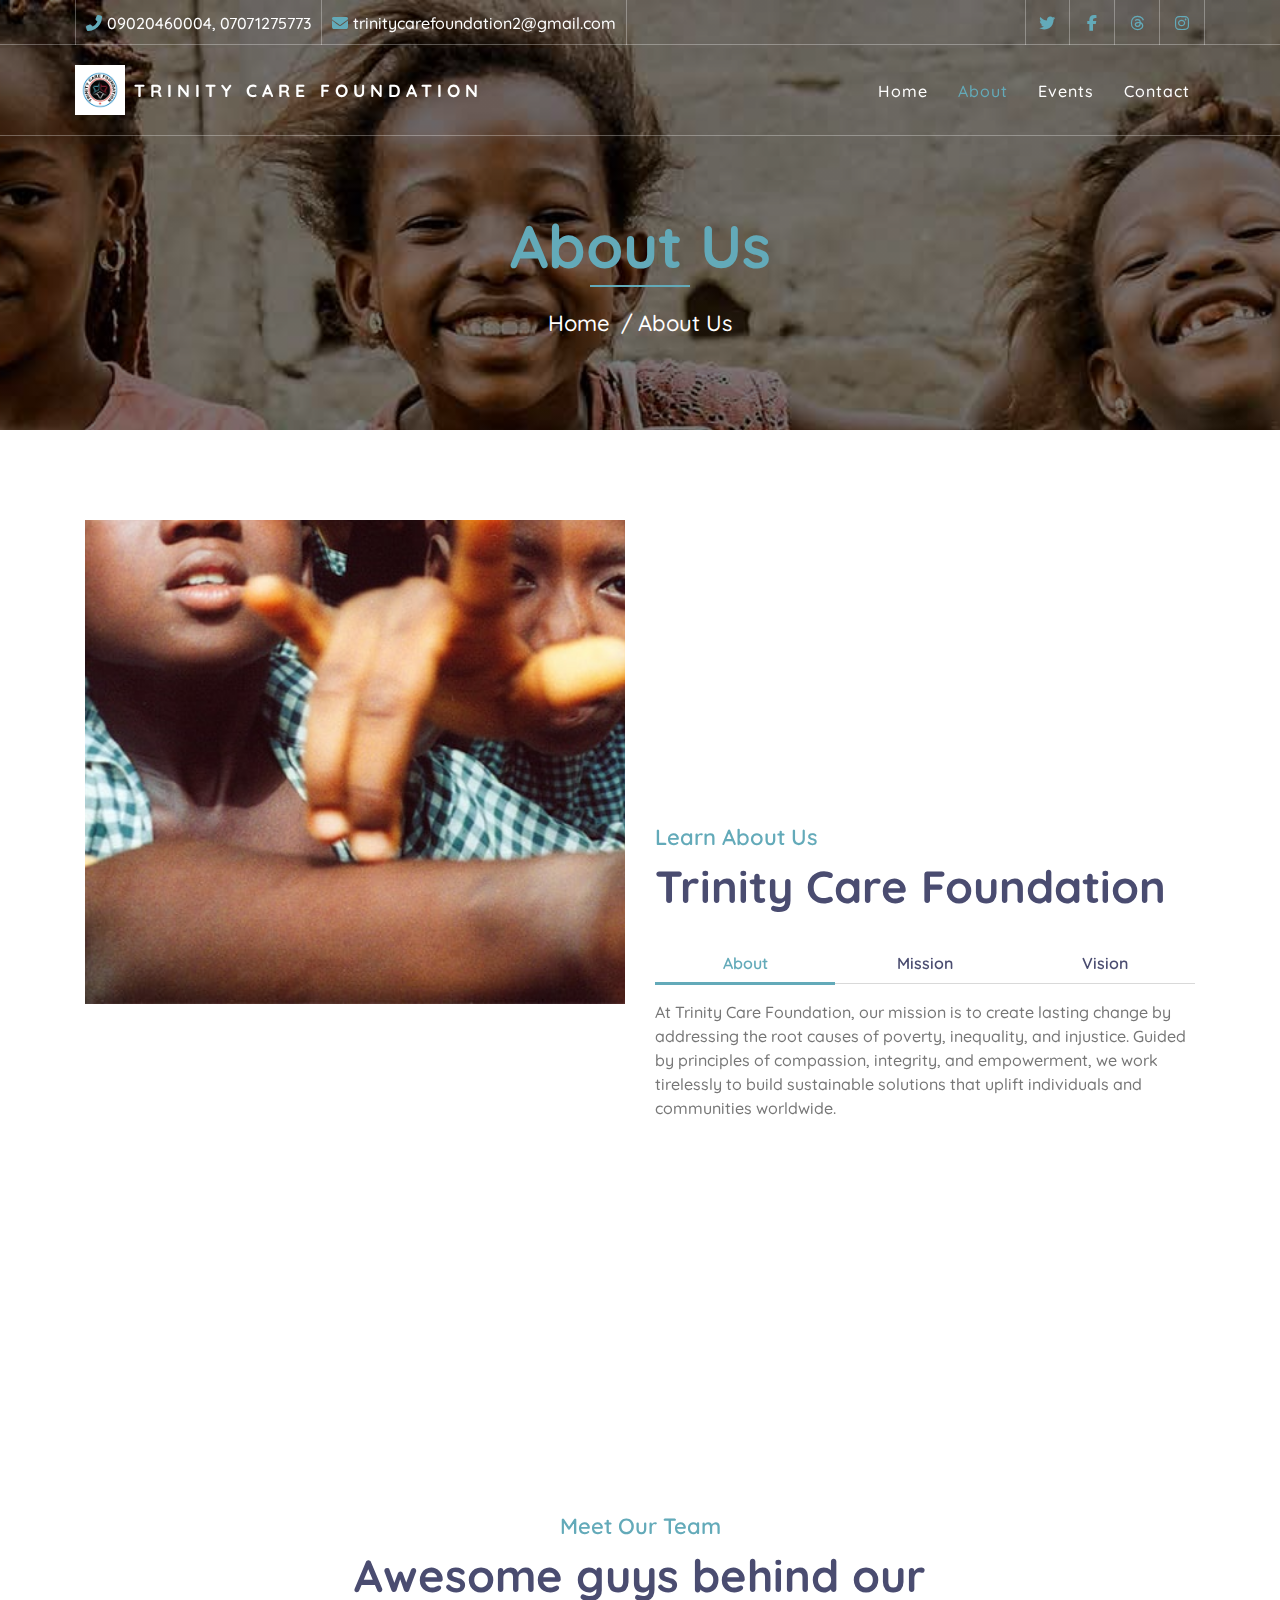
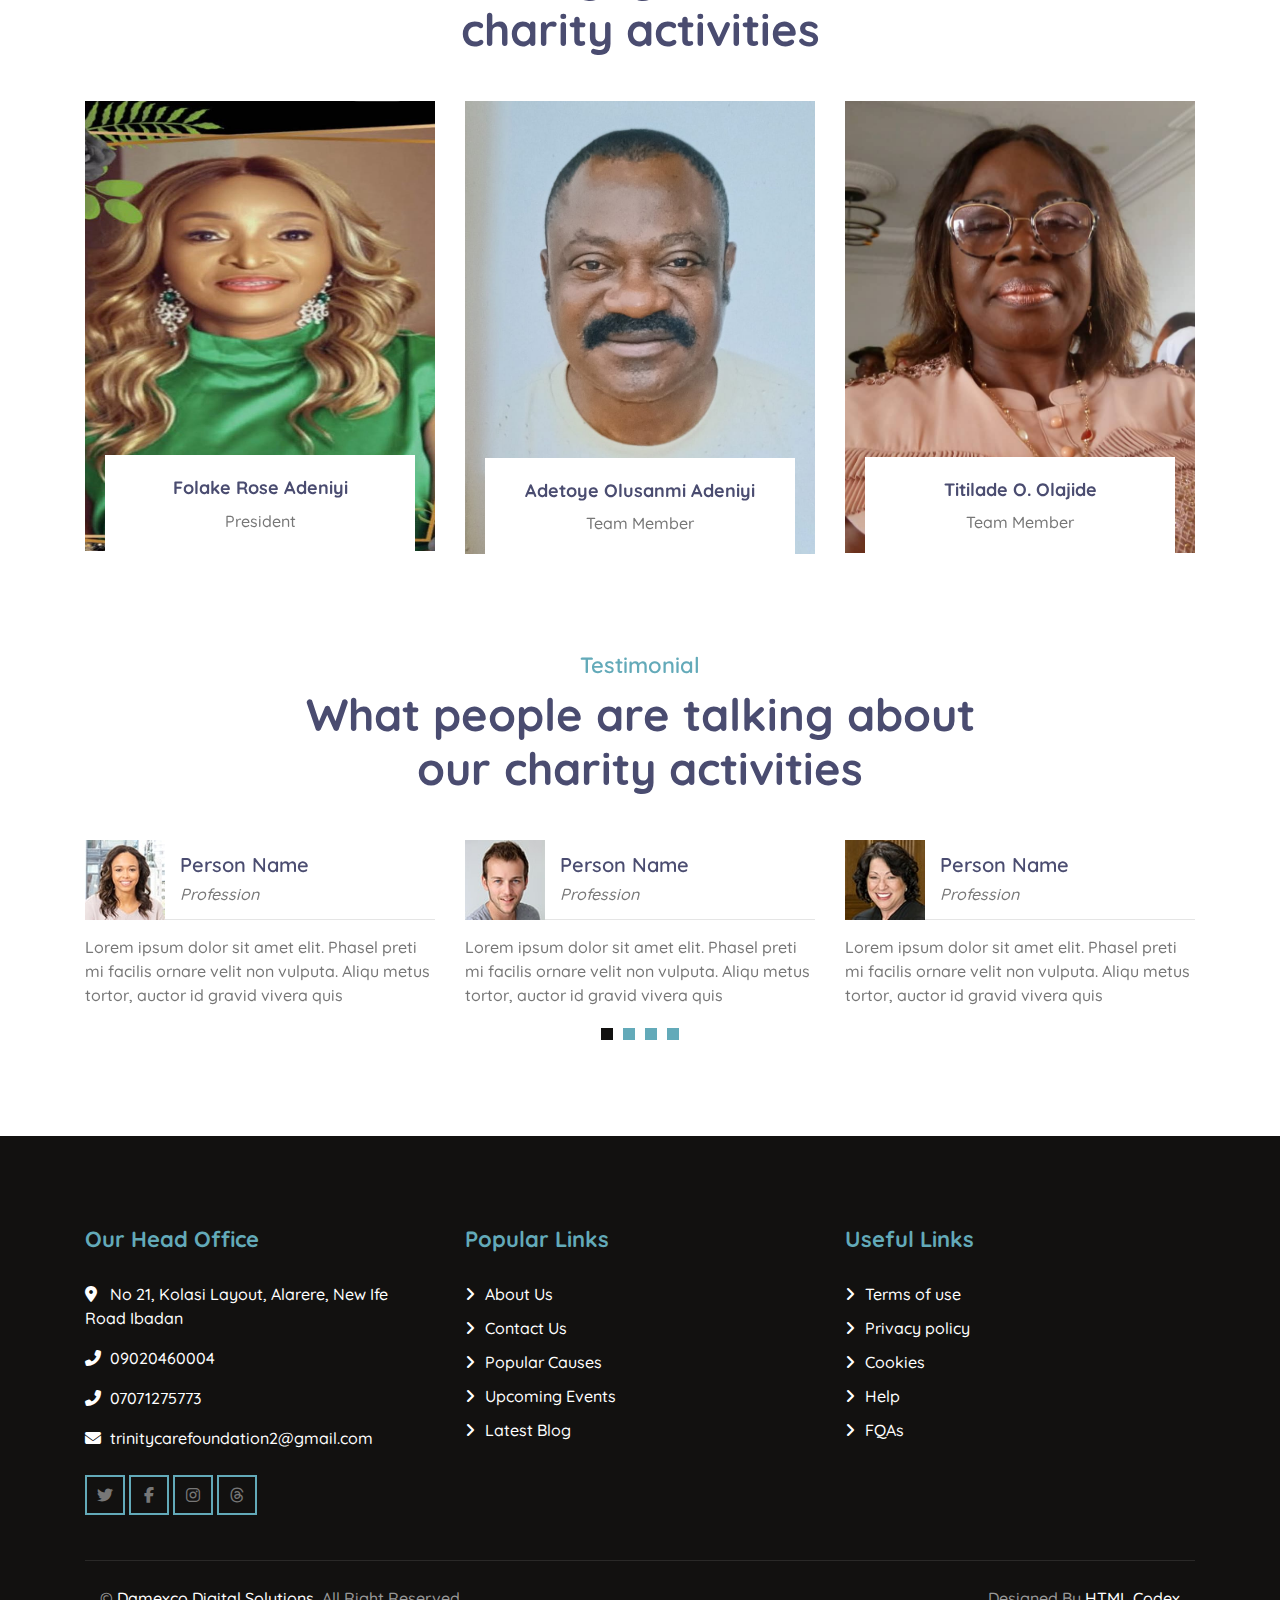
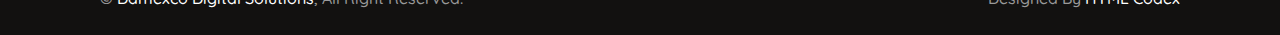
==== commit ed1b00e7: "fixed" ====
--- a/about.html
+++ b/about.html
@@ -15,7 +15,8 @@
         
         <!-- CSS Libraries -->
         <link href="https://stackpath.bootstrapcdn.com/bootstrap/4.4.1/css/bootstrap.min.css" rel="stylesheet">
-        <link href="https://cdnjs.cloudflare.com/ajax/libs/font-awesome/5.10.0/css/all.min.css" rel="stylesheet">
+        <link href="https://cdnjs.cloudflare.com/ajax/libs/font-awesome/6.5.2/css/all.min.css" rel="stylesheet">
+
         <link href="lib/flaticon/font/flaticon.css" rel="stylesheet">
         <link href="lib/animate/animate.min.css" rel="stylesheet">
         <link href="lib/owlcarousel/assets/owl.carousel.min.css" rel="stylesheet">
@@ -44,10 +45,12 @@
                     <div class="col-md-4">
                         <div class="top-bar-right">
                             <div class="social">
-                                <a href=""><i class="fab fa-twitter"></i></a>
-                                <a href=""><i class="fab fa-facebook-f"></i></a>
-                                <a href=""><i class="fab fa-linkedin-in"></i></a>
-                                <a href=""><i class="fab fa-instagram"></i></a>
+                                <a href="https://x.com/foundation88071" target="_blank"><i class="fab fa-twitter"></i></a>
+                                <a href="https://web.facebook.com/profile.php?id=61560854684563" target="_blank"><i class="fab fa-facebook-f"></i></a>
+                               
+                                <a href="https://www.threads.net/@trinitycarefoundation2" target="_blank"><i class="fa-brands fa-threads"></i></a>
+                                <a href="https://www.instagram.com/trinitycarefoundation2" target="_blank"><i class="fab fa-instagram"></i></a>
+
                             </div>
                         </div>
                     </div>
@@ -320,11 +323,10 @@
                             <p><i class="fa fa-phone-alt"></i>07071275773</p>
                             <p><i class="fa fa-envelope"></i>trinitycarefoundation2@gmail.com</p>
                             <div class="footer-social">
-                                <a class="btn btn-custom" href=""><i class="fab fa-twitter"></i></a>
-                                <a class="btn btn-custom" href=""><i class="fab fa-facebook-f"></i></a>
-                                <a class="btn btn-custom" href=""><i class="fab fa-youtube"></i></a>
-                                <a class="btn btn-custom" href=""><i class="fab fa-instagram"></i></a>
-                                <a class="btn btn-custom" href=""><i class="fab fa-linkedin-in"></i></a>
+                                <a class="btn btn-custom" href="https://x.com/foundation88071" target="_blank"><i class="fab fa-twitter"></i></a>
+                                <a class="btn btn-custom" href="https://web.facebook.com/profile.php?id=61560854684563" target="_blank"><i class="fab fa-facebook-f"></i></a>
+                                <a class="btn btn-custom" href="https://www.instagram.com/trinitycarefoundation2/" target="_blank"><i class="fab fa-instagram"></i></a>
+                                <a class="btn btn-custom" href="https://www.threads.net/@trinitycarefoundation2" target="_blank"><i class="fa-brands fa-threads"></i></a>
                             </div>
                         </div>
                     </div>
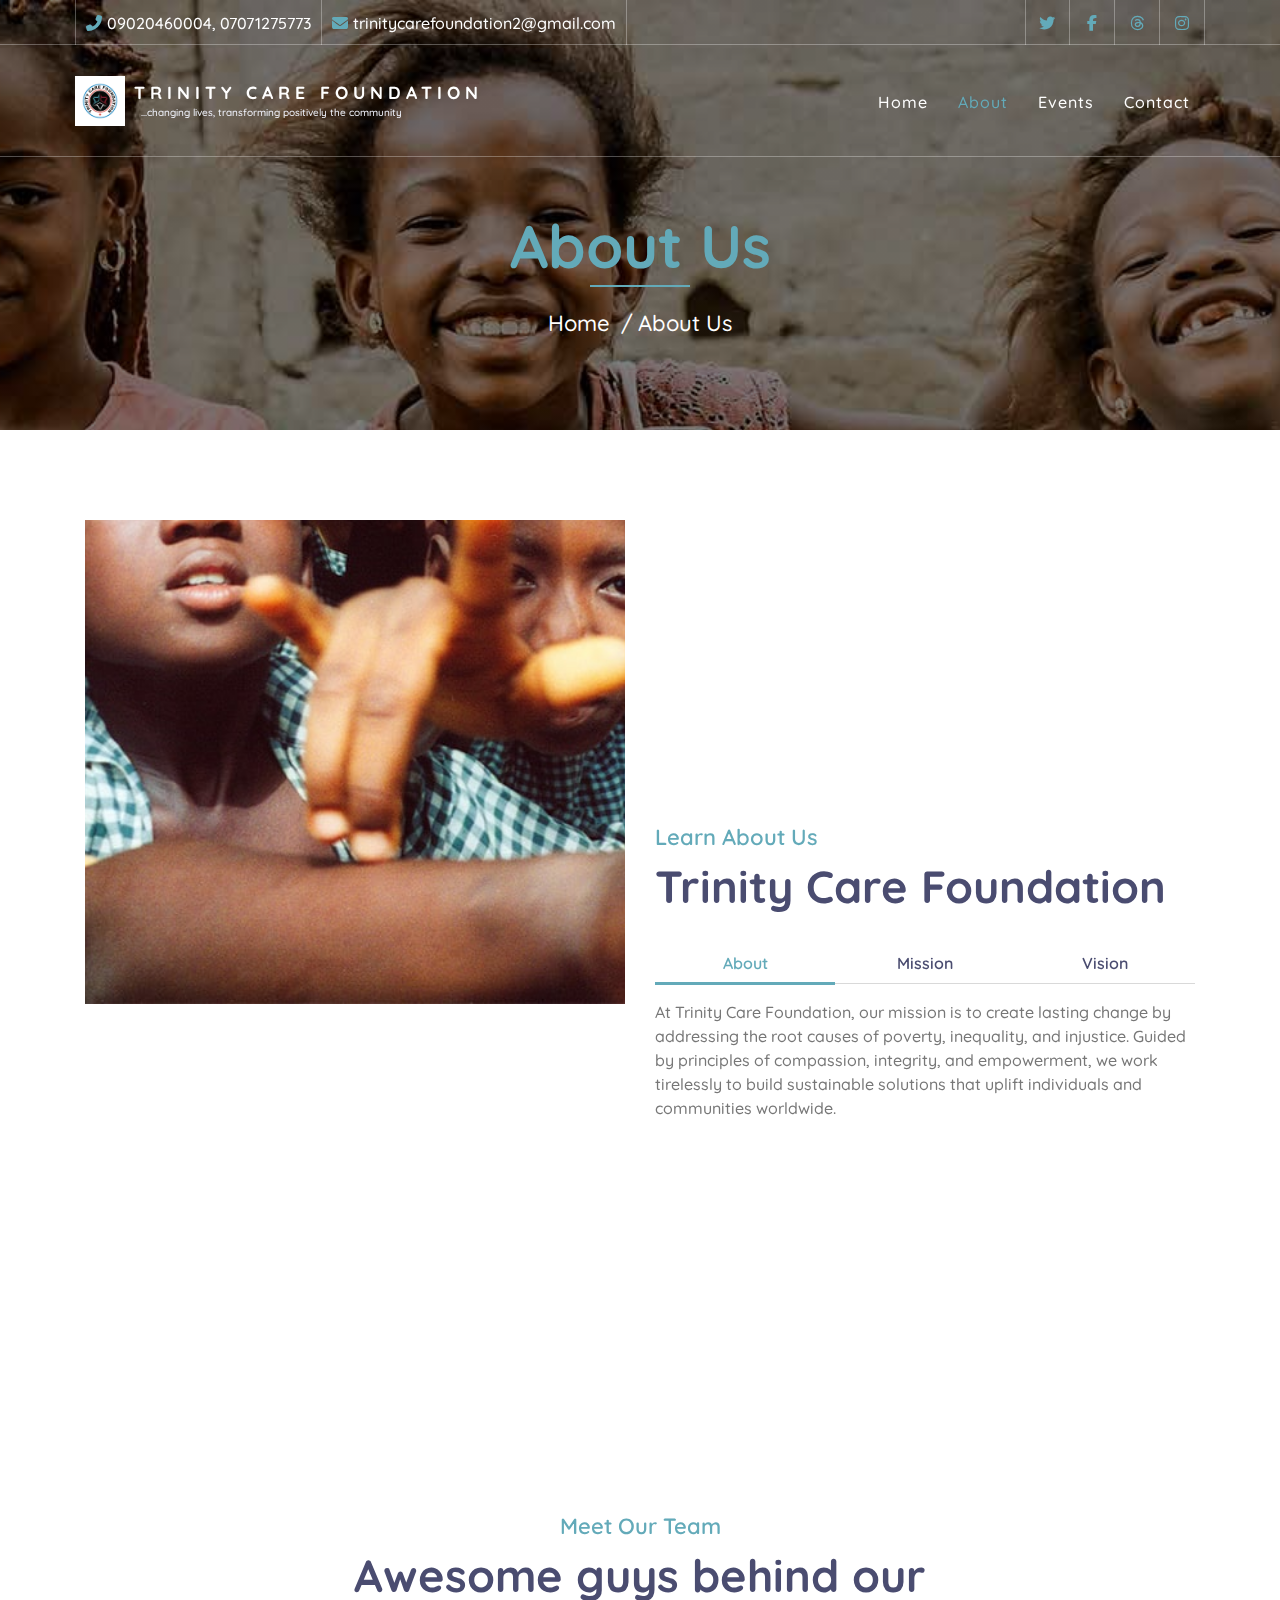
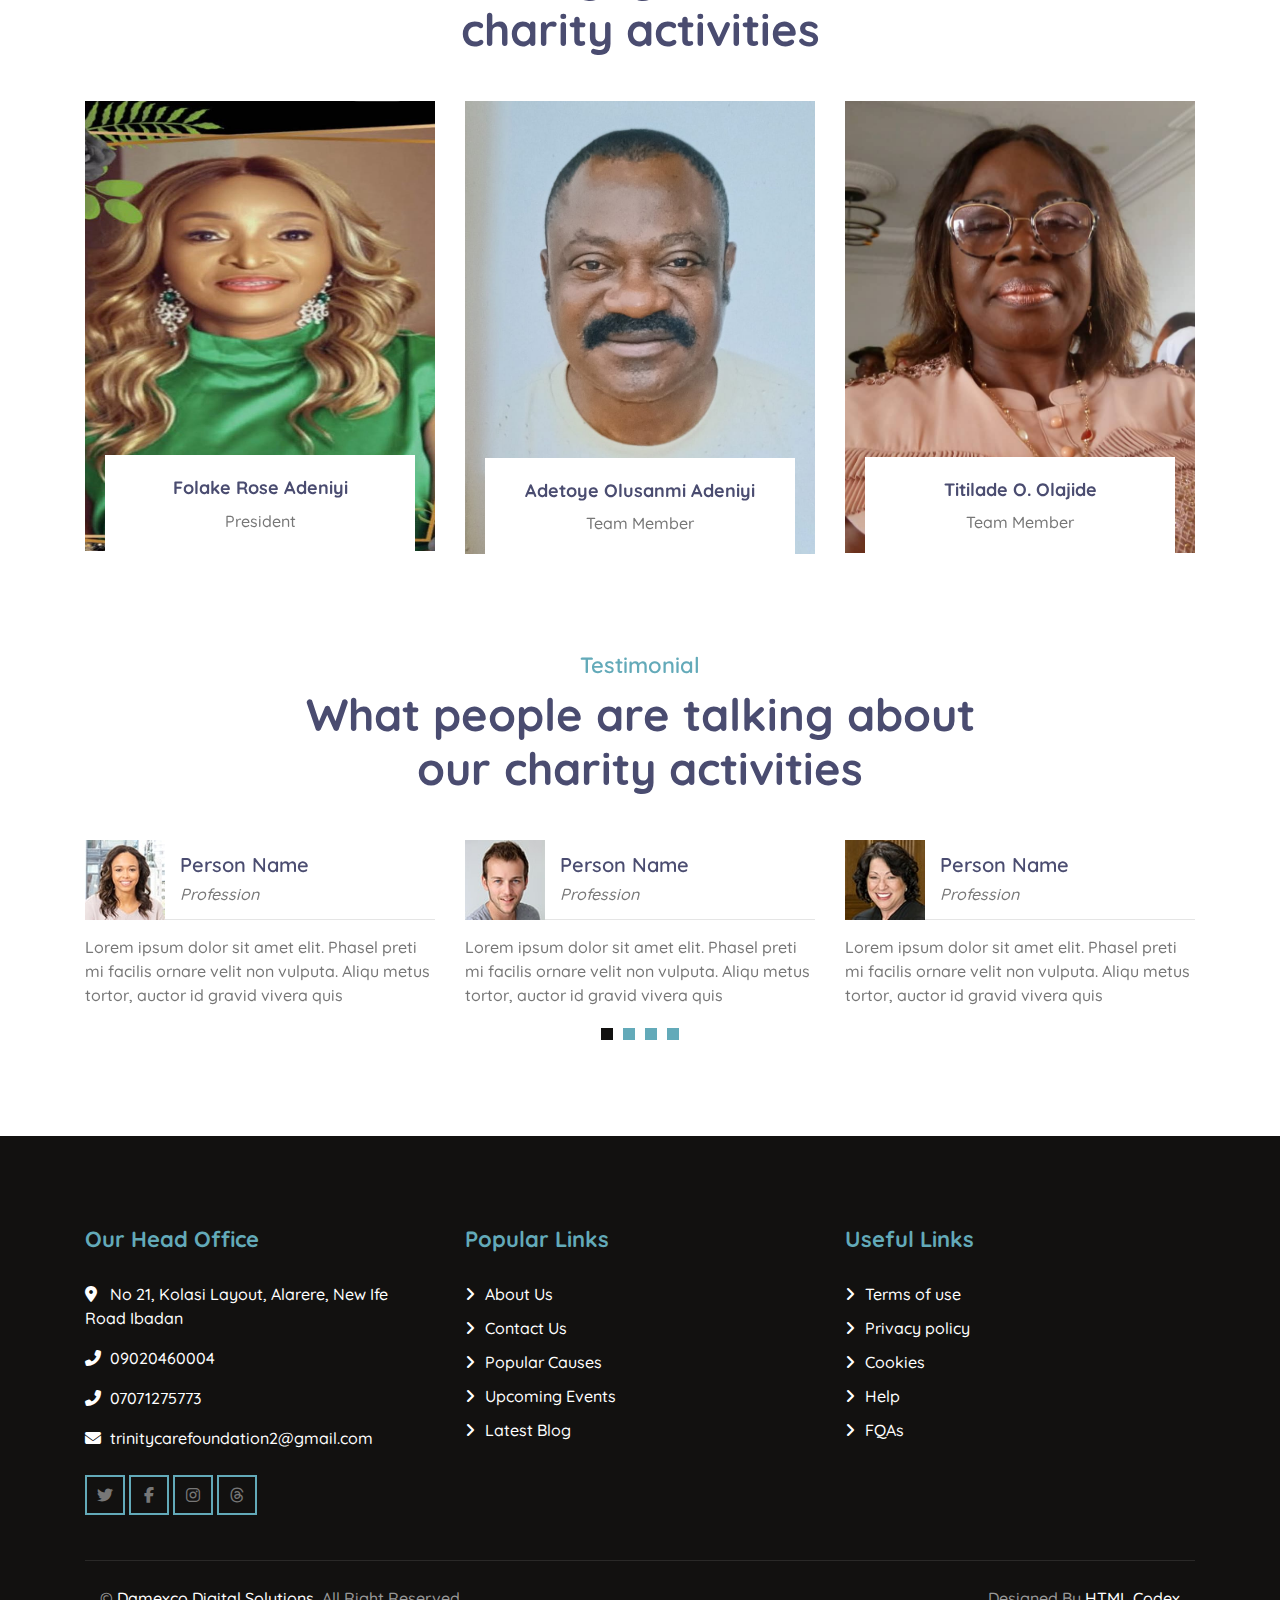
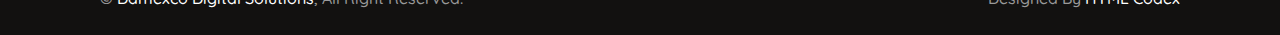
==== commit cf2b2ae3: "fixed" ====
--- a/about.html
+++ b/about.html
@@ -63,15 +63,18 @@
         <div class="navbar navbar-expand-lg bg-dark navbar-dark">
             <div class="container-fluid">
                 <img src="img/logo_tri.jpg" alt="logo" width="50">
-
-                <a href="index.html" class="navbar-brand">Trinity Care Foundation</a>
+                <div class="mt-3">
+                    <a href="index.html" class="navbar-brand">Trinity Care Foundation</a>
+                <p class="small-text mx-3">...changing lives, transforming positively the community</p>
+                </div>
+                
                 <button type="button" class="navbar-toggler" data-toggle="collapse" data-target="#navbarCollapse">
                     <span class="navbar-toggler-icon"></span>
                 </button>
 
                 <div class="collapse navbar-collapse justify-content-between" id="navbarCollapse">
                     <div class="navbar-nav ml-auto">
-                        <a href="index.html" class="nav-item nav-link">Home</a>
+                        <a href="index.html" class="nav-item nav-link ">Home</a>
                         <a href="about.html" class="nav-item nav-link active">About</a>
                         <a href="event.html" class="nav-item nav-link">Events</a>                      
                         <a href="contact.html" class="nav-item nav-link">Contact</a>
--- a/css/style.css
+++ b/css/style.css
@@ -284,6 +284,11 @@
     background: #f8f9fa;
 }
 
+.small-text{
+    font-size: x-small;
+    color: #f3f6ff;
+}
+
 @media (min-width: 992px) {
     .navbar {
         position: absolute;
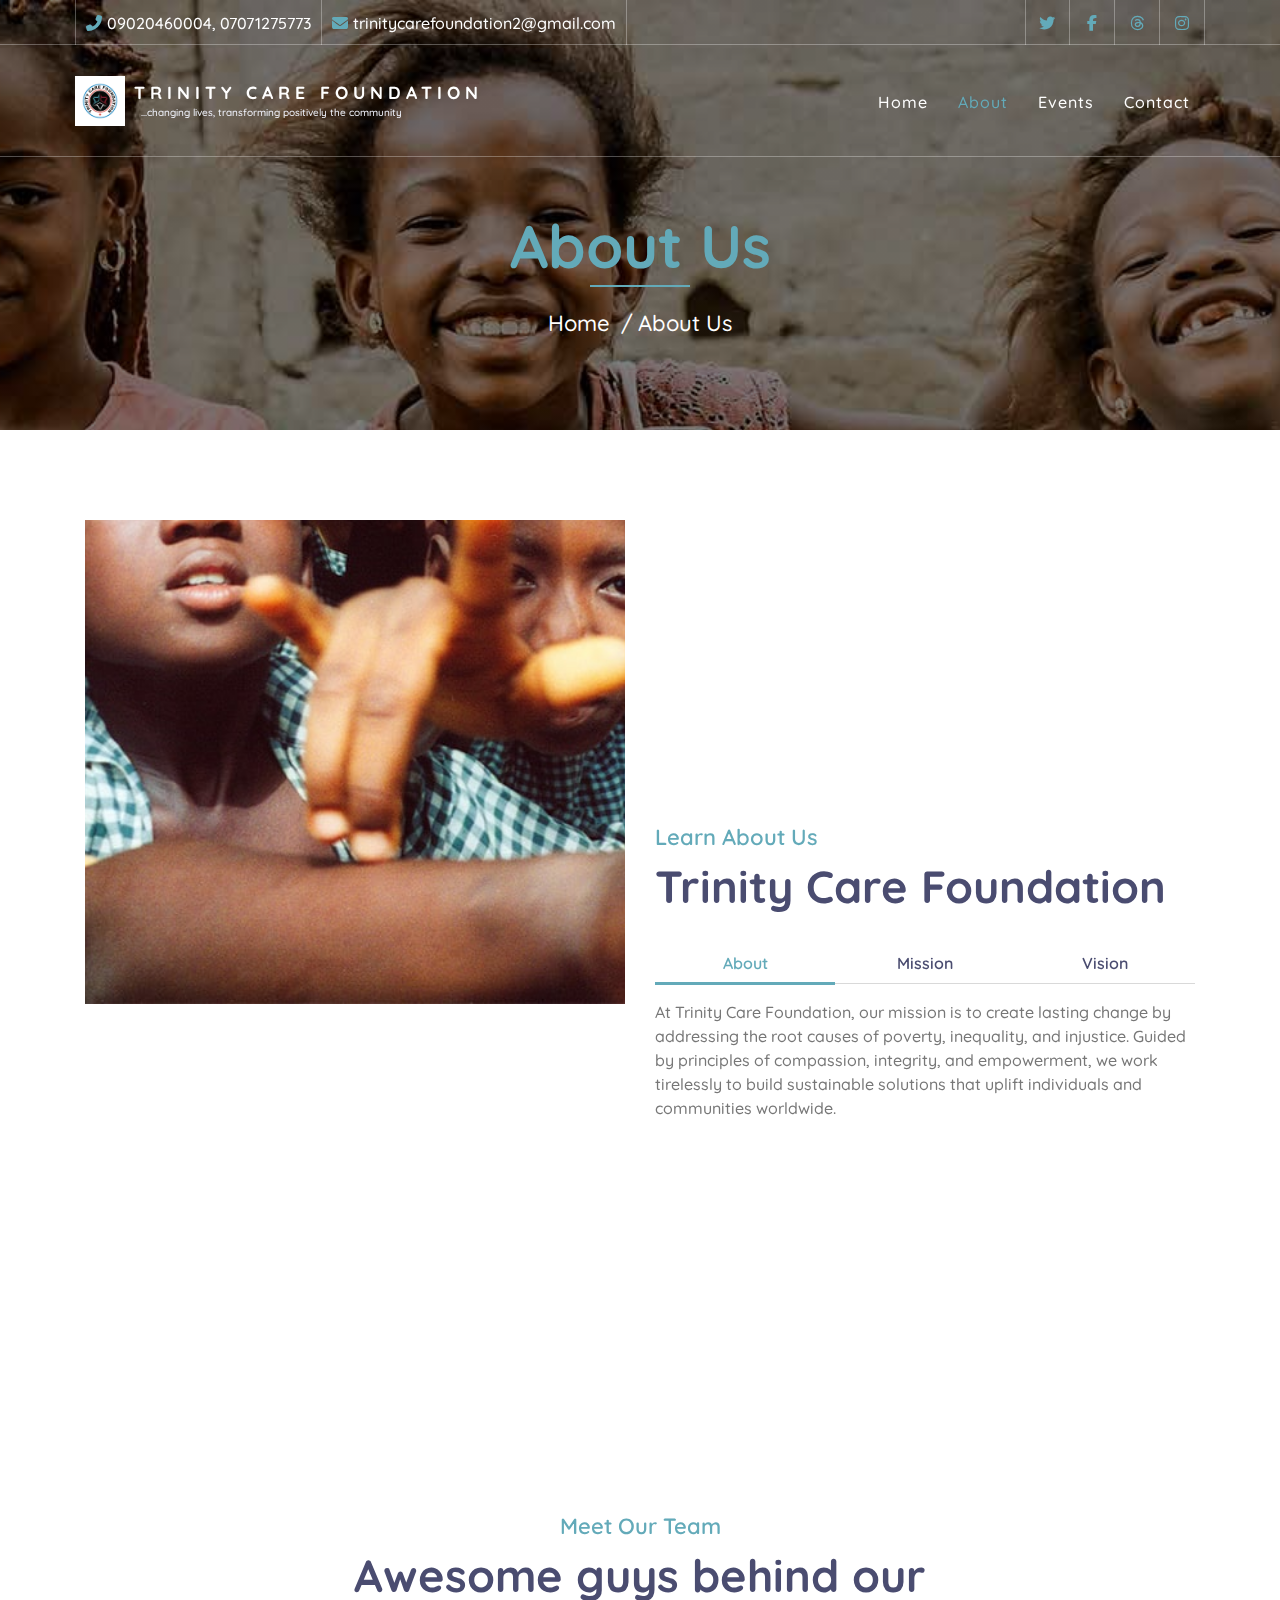
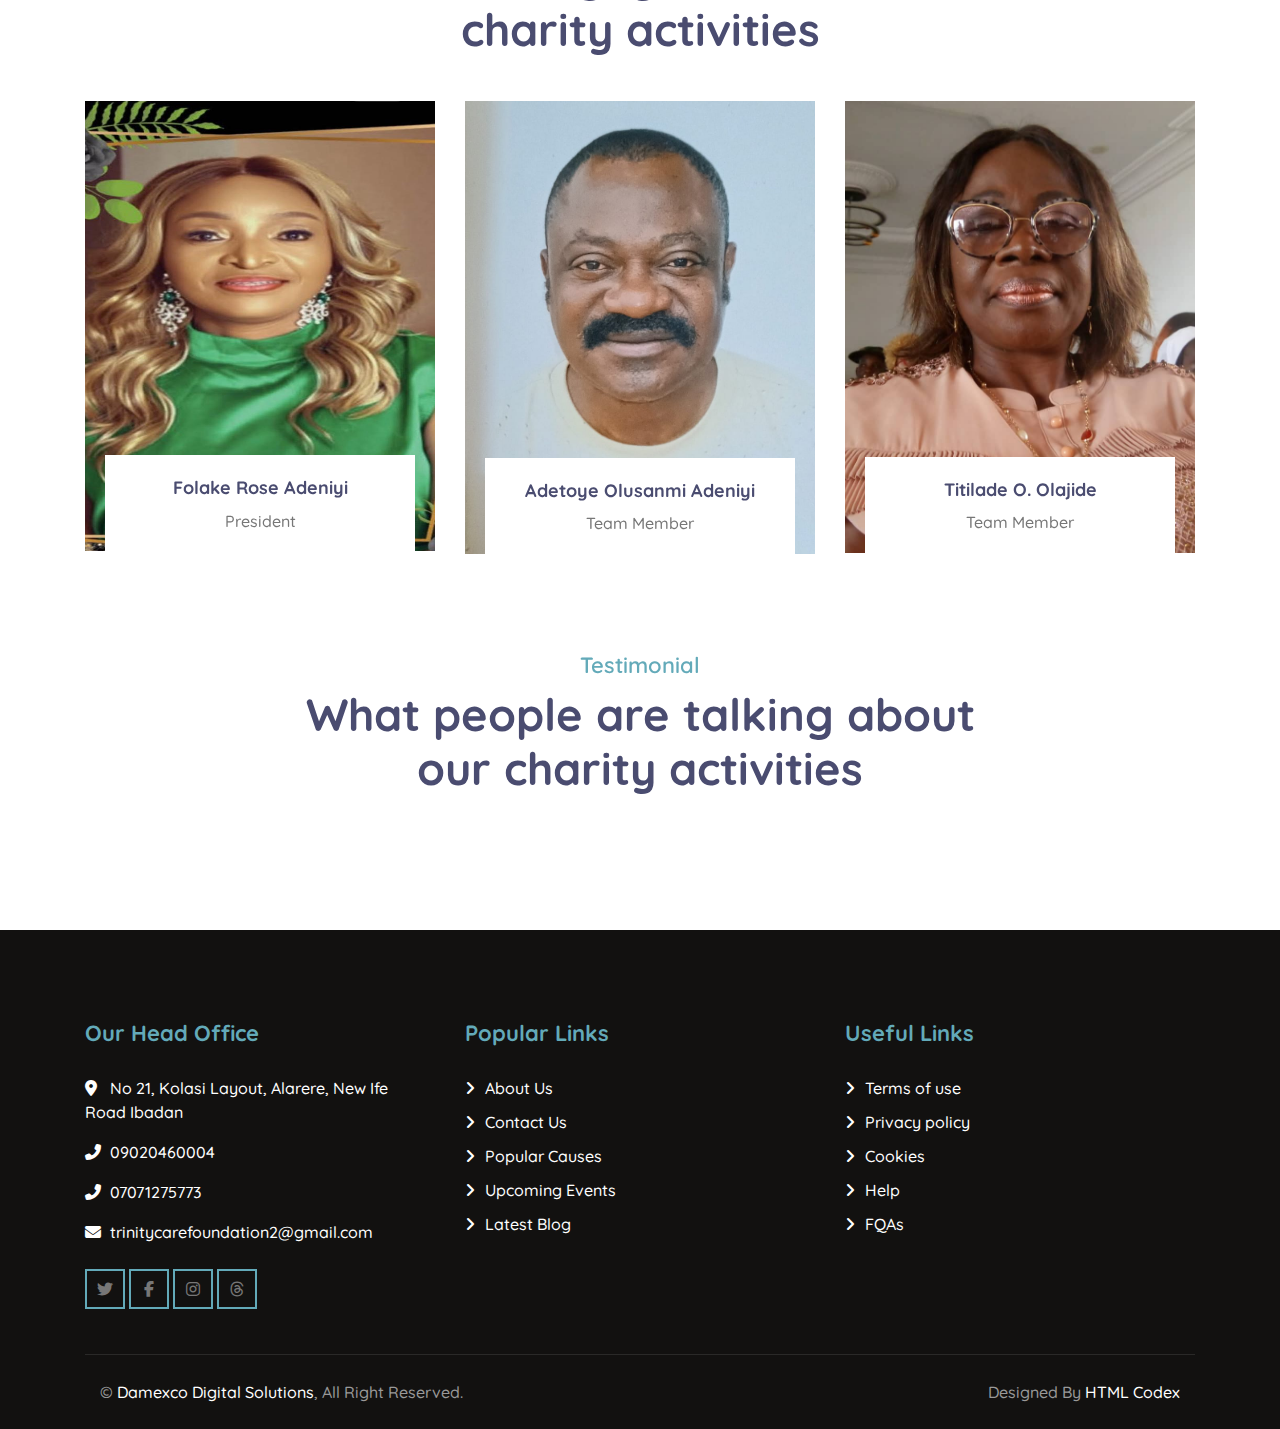
==== commit 2ca75ebb: "done" ====
--- a/about.html
+++ b/about.html
@@ -252,7 +252,7 @@
                     <h2>What people are talking about our charity activities</h2>
                 </div>
                 <div class="owl-carousel testimonials-carousel">
-                    <div class="testimonial-item">
+                    <!-- <div class="testimonial-item">
                         <div class="testimonial-profile">
                             <img src="img/testimonial-1.jpg" alt="Image">
                             <div class="testimonial-name">
@@ -307,7 +307,7 @@
                                 Lorem ipsum dolor sit amet elit. Phasel preti mi facilis ornare velit non vulputa. Aliqu metus tortor, auctor id gravid vivera quis
                             </p>
                         </div>
-                    </div>
+                    </div> -->
                 </div>
             </div>
         </div>
--- a/css/style.css
+++ b/css/style.css
@@ -351,7 +351,7 @@
 .carousel .carousel-item {
     position: relative;
     width: 100%;
-    min-height: 300px;
+    min-height: 200px;
     display: flex;
     align-items: center;
     justify-content: center;
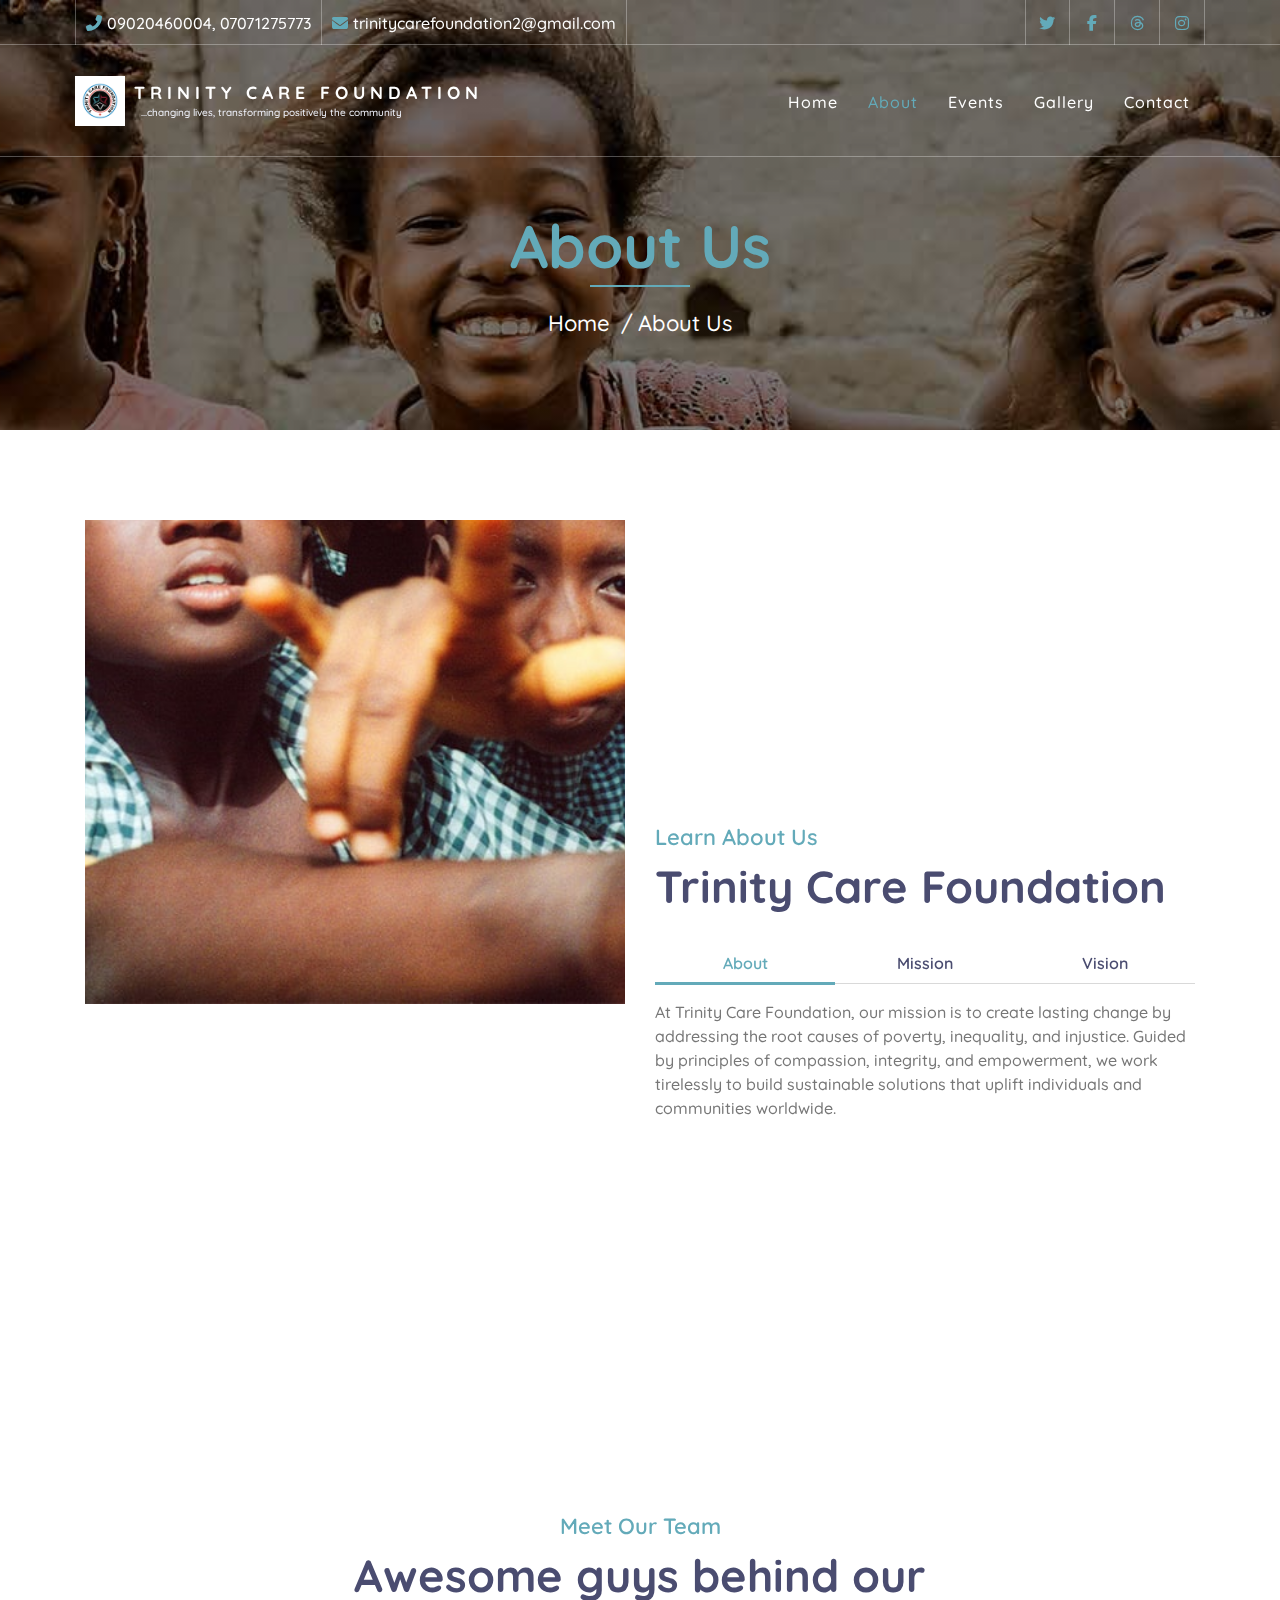
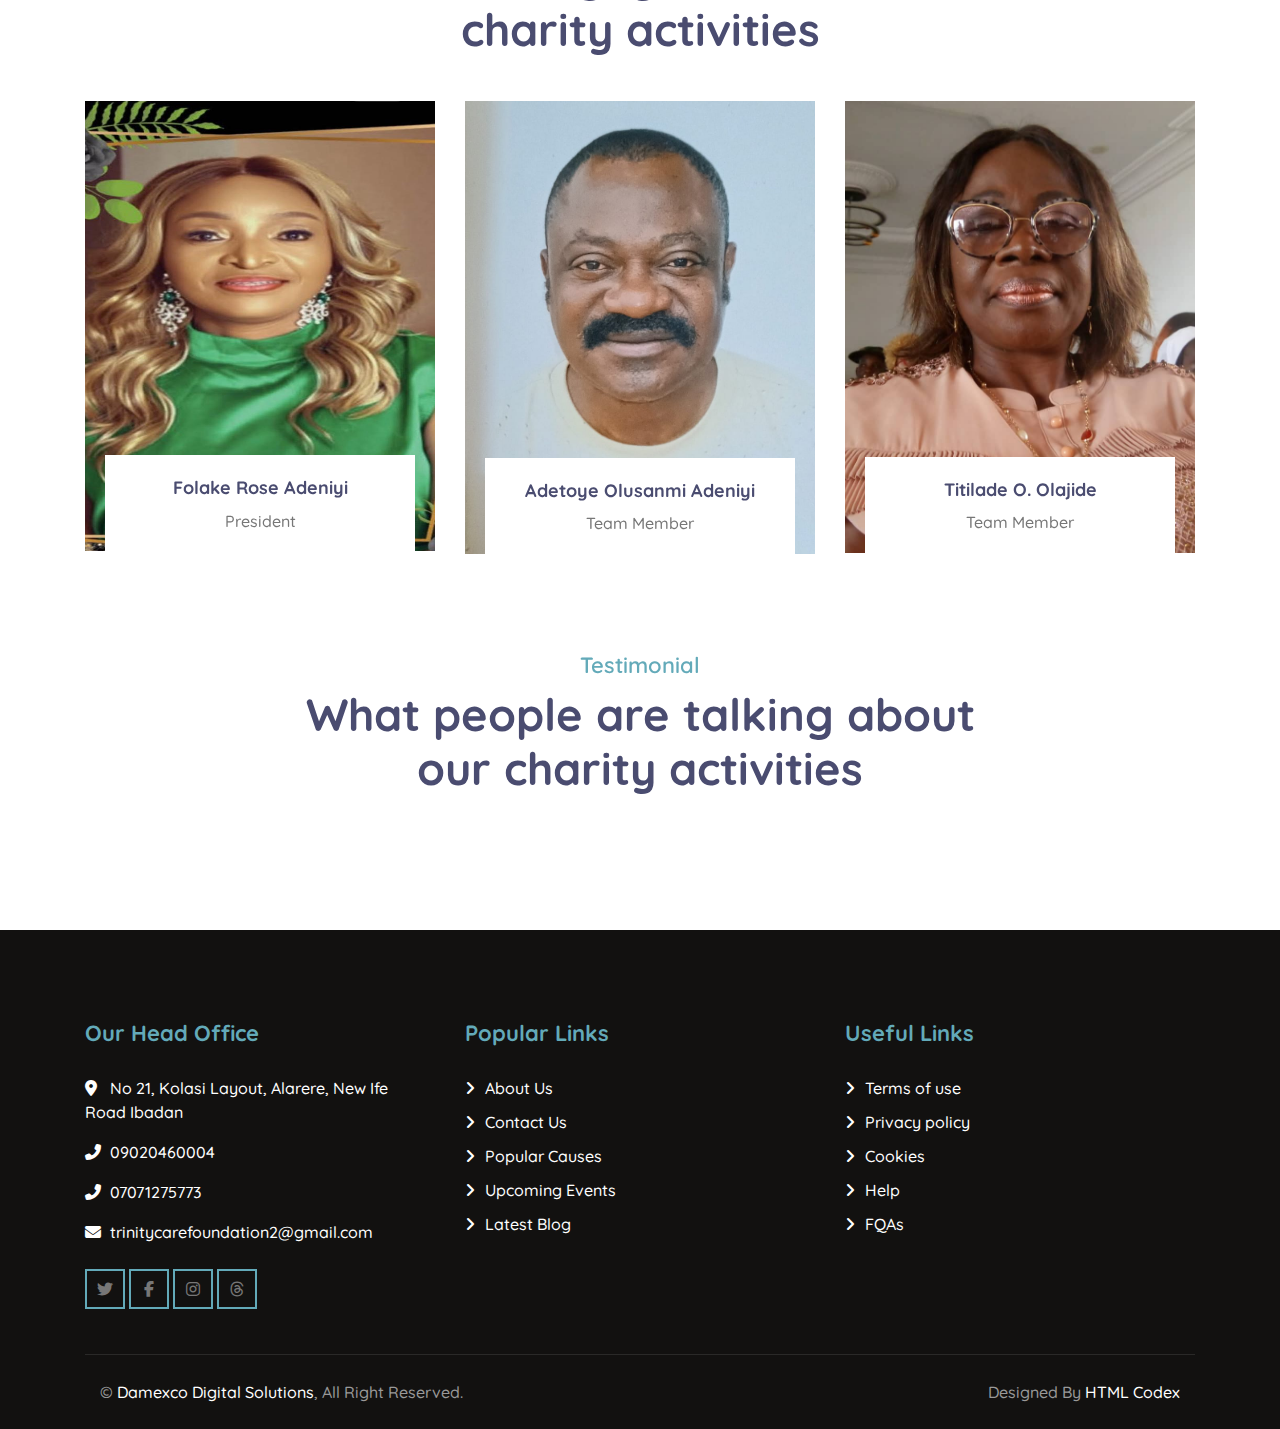
==== commit db6c1e51: "add gallery" ====
--- a/about.html
+++ b/about.html
@@ -1,153 +1,166 @@
 <!DOCTYPE html>
 <html lang="en">
-    <head>
-        <meta charset="utf-8">
-        <title>Trinity Care Foundation</title>
-        <meta content="width=device-width, initial-scale=1.0" name="viewport">
-        <meta content="Trinity Care Foundation NGO" name="keywords">
-        <meta content="Education Healthcare Nutrition" name="description">
-
-        <!-- Favicon -->
-        <link href="img/favicon.ico" rel="icon">
-
-        <!-- Google Font -->
-        <link href="https://fonts.googleapis.com/css2?family=Quicksand:wght@300;400;500;600;700&display=swap" rel="stylesheet">
-        
-        <!-- CSS Libraries -->
-        <link href="https://stackpath.bootstrapcdn.com/bootstrap/4.4.1/css/bootstrap.min.css" rel="stylesheet">
-        <link href="https://cdnjs.cloudflare.com/ajax/libs/font-awesome/6.5.2/css/all.min.css" rel="stylesheet">
-
-        <link href="lib/flaticon/font/flaticon.css" rel="stylesheet">
-        <link href="lib/animate/animate.min.css" rel="stylesheet">
-        <link href="lib/owlcarousel/assets/owl.carousel.min.css" rel="stylesheet">
-
-        <!-- Template Stylesheet -->
-        <link href="css/style.css" rel="stylesheet">
-    </head>
-
-    <body>
-        <!-- Top Bar Start -->
-        <div class="top-bar d-none d-md-block">
-            <div class="container-fluid">
-                <div class="row">
-                    <div class="col-md-8">
-                        <div class="top-bar-left">
-                            <div class="text">
-                                <i class="fa fa-phone-alt"></i>
-                                <p>09020460004, 07071275773</p>
-                            </div>
-                            <div class="text">
-                                <i class="fa fa-envelope"></i>
-                                <p>trinitycarefoundation2@gmail.com</p>
-                            </div>
-                        </div>
-                    </div>
-                    <div class="col-md-4">
-                        <div class="top-bar-right">
-                            <div class="social">
-                                <a href="https://x.com/foundation88071" target="_blank"><i class="fab fa-twitter"></i></a>
-                                <a href="https://web.facebook.com/profile.php?id=61560854684563" target="_blank"><i class="fab fa-facebook-f"></i></a>
-                               
-                                <a href="https://www.threads.net/@trinitycarefoundation2" target="_blank"><i class="fa-brands fa-threads"></i></a>
-                                <a href="https://www.instagram.com/trinitycarefoundation2" target="_blank"><i class="fab fa-instagram"></i></a>
-
-                            </div>
-                        </div>
-                    </div>
-                </div>
-            </div>
-        </div>
-        <!-- Top Bar End -->
-
-        <!-- Nav Bar Start -->
-        <div class="navbar navbar-expand-lg bg-dark navbar-dark">
-            <div class="container-fluid">
-                <img src="img/logo_tri.jpg" alt="logo" width="50">
-                <div class="mt-3">
-                    <a href="index.html" class="navbar-brand">Trinity Care Foundation</a>
+
+<head>
+    <meta charset="utf-8">
+    <title>Trinity Care Foundation</title>
+    <meta content="width=device-width, initial-scale=1.0" name="viewport">
+    <meta content="Trinity Care Foundation NGO" name="keywords">
+    <meta content="Education Healthcare Nutrition" name="description">
+
+    <!-- Favicon -->
+    <link href="img/favicon.ico" rel="icon">
+
+    <!-- Google Font -->
+    <link href="https://fonts.googleapis.com/css2?family=Quicksand:wght@300;400;500;600;700&display=swap"
+        rel="stylesheet">
+
+    <!-- CSS Libraries -->
+    <link href="https://stackpath.bootstrapcdn.com/bootstrap/4.4.1/css/bootstrap.min.css" rel="stylesheet">
+    <link href="https://cdnjs.cloudflare.com/ajax/libs/font-awesome/6.5.2/css/all.min.css" rel="stylesheet">
+
+    <link href="lib/flaticon/font/flaticon.css" rel="stylesheet">
+    <link href="lib/animate/animate.min.css" rel="stylesheet">
+    <link href="lib/owlcarousel/assets/owl.carousel.min.css" rel="stylesheet">
+
+    <!-- Template Stylesheet -->
+    <link href="css/style.css" rel="stylesheet">
+</head>
+
+<body>
+    <!-- Top Bar Start -->
+    <div class="top-bar d-none d-md-block">
+        <div class="container-fluid">
+            <div class="row">
+                <div class="col-md-8">
+                    <div class="top-bar-left">
+                        <div class="text">
+                            <i class="fa fa-phone-alt"></i>
+                            <p>09020460004, 07071275773</p>
+                        </div>
+                        <div class="text">
+                            <i class="fa fa-envelope"></i>
+                            <p>trinitycarefoundation2@gmail.com</p>
+                        </div>
+                    </div>
+                </div>
+                <div class="col-md-4">
+                    <div class="top-bar-right">
+                        <div class="social">
+                            <a href="https://x.com/foundation88071" target="_blank"><i class="fab fa-twitter"></i></a>
+                            <a href="https://web.facebook.com/profile.php?id=61560854684563" target="_blank"><i
+                                    class="fab fa-facebook-f"></i></a>
+
+                            <a href="https://www.threads.net/@trinitycarefoundation2" target="_blank"><i
+                                    class="fa-brands fa-threads"></i></a>
+                            <a href="https://www.instagram.com/trinitycarefoundation2" target="_blank"><i
+                                    class="fab fa-instagram"></i></a>
+
+                        </div>
+                    </div>
+                </div>
+            </div>
+        </div>
+    </div>
+    <!-- Top Bar End -->
+
+    <!-- Nav Bar Start -->
+    <div class="navbar navbar-expand-lg bg-dark navbar-dark">
+        <div class="container-fluid">
+            <img src="img/logo_tri.jpg" alt="logo" width="50">
+            <div class="mt-3">
+                <a href="index.html" class="navbar-brand">Trinity Care Foundation</a>
                 <p class="small-text mx-3">...changing lives, transforming positively the community</p>
-                </div>
-                
-                <button type="button" class="navbar-toggler" data-toggle="collapse" data-target="#navbarCollapse">
-                    <span class="navbar-toggler-icon"></span>
-                </button>
-
-                <div class="collapse navbar-collapse justify-content-between" id="navbarCollapse">
-                    <div class="navbar-nav ml-auto">
-                        <a href="index.html" class="nav-item nav-link ">Home</a>
-                        <a href="about.html" class="nav-item nav-link active">About</a>
-                        <a href="event.html" class="nav-item nav-link">Events</a>                      
-                        <a href="contact.html" class="nav-item nav-link">Contact</a>
-                    </div>
-                </div>
-            </div>
-        </div>
-        <!-- Nav Bar End -->
-        
-        
-        <!-- Page Header Start -->
-        <div class="page-header">
-            <div class="container">
-                <div class="row">
-                    <div class="col-12">
-                        <h2>About Us</h2>
-                    </div>
-                    <div class="col-12">
-                        <a href="">Home</a>
-                        <a href="">About Us</a>
-                    </div>
-                </div>
-            </div>
-        </div>
-        <!-- Page Header End -->
-        
-
-        <!-- About Start -->
-        <div class="about">
-            <div class="container">
-                <div class="row align-items-center">
-                    <div class="col-lg-6">
-                        <div class="about-img" data-parallax="scroll" data-image-src="img/about.jpg"></div>
-                    </div>
-                    <div class="col-lg-6">
-                        <div class="section-header">
-                            <p>Learn About Us</p>
-                            <h2>Trinity Care Foundation</h2>
-                        </div>
-                        <div class="about-tab">
-                            <ul class="nav nav-pills nav-justified">
-                                <li class="nav-item">
-                                    <a class="nav-link active" data-toggle="pill" href="#tab-content-1">About</a>
-                                </li>
-                                <li class="nav-item">
-                                    <a class="nav-link" data-toggle="pill" href="#tab-content-2">Mission</a>
-                                </li>
-                                <li class="nav-item">
-                                    <a class="nav-link" data-toggle="pill" href="#tab-content-3">Vision</a>
-                                </li>
-                            </ul>
-
-                            <div class="tab-content">
-                                <div id="tab-content-1" class="container tab-pane active">
-                                    At Trinity Care Foundation, our mission is to create lasting change by addressing the root causes of poverty, inequality, and injustice. Guided by principles of compassion, integrity, and empowerment, we work tirelessly to build sustainable solutions that uplift individuals and communities worldwide.
-                                </div>
-                                <div id="tab-content-2" class="container tab-pane fade">
-                                    Our mission is to improve the quality of lives of the less privileged in our society most especially the children, single women and widow/widowers through empowerment, health education and needed support by eliminating poverty, fostering healthy and fulfilled lives.
-                                </div>
-                                <div id="tab-content-3" class="container tab-pane fade">
-                                    A world of hope, in which less privileged in society have pathways to opportunity, financial stability, education, health and liberty.
-                                </div>
-                            </div>
-                        </div>
-                    </div>
-                </div>
-            </div>
-        </div>
-        <!-- About End -->
-        
-        
-        <!-- Facts Start -->
-        <!-- <div class="facts" data-parallax="scroll" data-image-src="img/facts.jpg">
+            </div>
+
+            <button type="button" class="navbar-toggler" data-toggle="collapse" data-target="#navbarCollapse">
+                <span class="navbar-toggler-icon"></span>
+            </button>
+
+            <div class="collapse navbar-collapse justify-content-between" id="navbarCollapse">
+                <div class="navbar-nav ml-auto">
+                    <a href="index.html" class="nav-item nav-link ">Home</a>
+                    <a href="about.html" class="nav-item nav-link active">About</a>
+                    <a href="event.html" class="nav-item nav-link">Events</a>
+                    <a href="gallery.html" class="nav-item nav-link">Gallery</a>
+                    <a href="contact.html" class="nav-item nav-link">Contact</a>
+                </div>
+            </div>
+        </div>
+    </div>
+    <!-- Nav Bar End -->
+
+
+    <!-- Page Header Start -->
+    <div class="page-header">
+        <div class="container">
+            <div class="row">
+                <div class="col-12">
+                    <h2>About Us</h2>
+                </div>
+                <div class="col-12">
+                    <a href="">Home</a>
+                    <a href="">About Us</a>
+                </div>
+            </div>
+        </div>
+    </div>
+    <!-- Page Header End -->
+
+
+    <!-- About Start -->
+    <div class="about">
+        <div class="container">
+            <div class="row align-items-center">
+                <div class="col-lg-6">
+                    <div class="about-img" data-parallax="scroll" data-image-src="img/about.jpg"></div>
+                </div>
+                <div class="col-lg-6">
+                    <div class="section-header">
+                        <p>Learn About Us</p>
+                        <h2>Trinity Care Foundation</h2>
+                    </div>
+                    <div class="about-tab">
+                        <ul class="nav nav-pills nav-justified">
+                            <li class="nav-item">
+                                <a class="nav-link active" data-toggle="pill" href="#tab-content-1">About</a>
+                            </li>
+                            <li class="nav-item">
+                                <a class="nav-link" data-toggle="pill" href="#tab-content-2">Mission</a>
+                            </li>
+                            <li class="nav-item">
+                                <a class="nav-link" data-toggle="pill" href="#tab-content-3">Vision</a>
+                            </li>
+                        </ul>
+
+                        <div class="tab-content">
+                            <div id="tab-content-1" class="container tab-pane active">
+                                At Trinity Care Foundation, our mission is to create lasting change by addressing the
+                                root causes of poverty, inequality, and injustice. Guided by principles of compassion,
+                                integrity, and empowerment, we work tirelessly to build sustainable solutions that
+                                uplift individuals and communities worldwide.
+                            </div>
+                            <div id="tab-content-2" class="container tab-pane fade">
+                                Our mission is to improve the quality of lives of the less privileged in our society
+                                most especially the children, single women and widow/widowers through empowerment,
+                                health education and needed support by eliminating poverty, fostering healthy and
+                                fulfilled lives.
+                            </div>
+                            <div id="tab-content-3" class="container tab-pane fade">
+                                A world of hope, in which less privileged in society have pathways to opportunity,
+                                financial stability, education, health and liberty.
+                            </div>
+                        </div>
+                    </div>
+                </div>
+            </div>
+        </div>
+    </div>
+    <!-- About End -->
+
+
+    <!-- Facts Start -->
+    <!-- <div class="facts" data-parallax="scroll" data-image-src="img/facts.jpg">
             <div class="container">
                 <div class="row">
                     <div class="col-lg-3 col-md-6">
@@ -189,70 +202,71 @@
                 </div>
             </div>
         </div> -->
-        <!-- Facts End -->
-
-
-        <!-- Team Start --><div class="team">
-            <div class="container">
-                <div class="section-header text-center">
-                    <p>Meet Our Team</p>
-                    <h2>Awesome guys behind our charity activities</h2>
-                </div>
-                <div class="row">
-                    <div class="col-lg-4 col-md-6">
-                        <div class="team-item">
-                            <div class="team-img">
-                                <img src="img/president2.jpg" height="465" alt="Team Image">
-
-                            </div>
-                            <div class="team-text">
-                                <h2>Folake Rose Adeniyi </h2>
-                                <p>President</p>
-                               
-                            </div>
-                        </div>
-                    </div>
-                    <div class="col-lg-4 col-md-6">
-                        <div class="team-item">
-                            <div class="team-img">
-                                <img src="img/another_tri.jpg" alt="Team Image">
-                            </div>
-                            <div class="team-text">
-                                <h2>Adetoye Olusanmi Adeniyi</h2>
-                                <p>Team Member</p>
-                                
-                            </div>
-                        </div>
-                    </div>
-                    <div class="col-lg-4 col-md-6">
-                        <div class="team-item">
-                            <div class="team-img">
-                                <img src="img/titilade_tri.jpg" alt="Team Image">
-                            </div>
-                            <div class="team-text">
-                                <h2>Titilade O. Olajide</h2>
-                                <p>Team Member</p>
-                                
-                            </div>
-                        </div>
-                    </div>
-                   
-                    </div>
-                </div>
-            </div>
-        </div>
-        <!-- Team End -->
-        
-        
-        <!-- Testimonial Start -->
-        <div class="testimonial">
-            <div class="container">
-                <div class="section-header text-center">
-                    <p>Testimonial</p>
-                    <h2>What people are talking about our charity activities</h2>
-                </div>
-                <div class="owl-carousel testimonials-carousel">
-                    <!-- <div class="testimonial-item">
+    <!-- Facts End -->
+
+
+    <!-- Team Start -->
+    <div class="team">
+        <div class="container">
+            <div class="section-header text-center">
+                <p>Meet Our Team</p>
+                <h2>Awesome guys behind our charity activities</h2>
+            </div>
+            <div class="row">
+                <div class="col-lg-4 col-md-6">
+                    <div class="team-item">
+                        <div class="team-img">
+                            <img src="img/president2.jpg" height="465" alt="Team Image">
+
+                        </div>
+                        <div class="team-text">
+                            <h2>Folake Rose Adeniyi </h2>
+                            <p>President</p>
+
+                        </div>
+                    </div>
+                </div>
+                <div class="col-lg-4 col-md-6">
+                    <div class="team-item">
+                        <div class="team-img">
+                            <img src="img/another_tri.jpg" alt="Team Image">
+                        </div>
+                        <div class="team-text">
+                            <h2>Adetoye Olusanmi Adeniyi</h2>
+                            <p>Team Member</p>
+
+                        </div>
+                    </div>
+                </div>
+                <div class="col-lg-4 col-md-6">
+                    <div class="team-item">
+                        <div class="team-img">
+                            <img src="img/titilade_tri.jpg" alt="Team Image">
+                        </div>
+                        <div class="team-text">
+                            <h2>Titilade O. Olajide</h2>
+                            <p>Team Member</p>
+
+                        </div>
+                    </div>
+                </div>
+
+            </div>
+        </div>
+    </div>
+    </div>
+    <!-- Team End -->
+
+
+    <!-- Testimonial Start -->
+    <div class="testimonial">
+        <div class="container">
+            <div class="section-header text-center">
+                <p>Testimonial</p>
+                <h2>What people are talking about our charity activities</h2>
+            </div>
+            <div class="owl-carousel testimonials-carousel">
+                <!-- <div class="testimonial-item">
                         <div class="testimonial-profile">
                             <img src="img/testimonial-1.jpg" alt="Image">
                             <div class="testimonial-name">
@@ -308,89 +322,94 @@
                             </p>
                         </div>
                     </div> -->
-                </div>
-            </div>
-        </div>
-        <!-- Testimonial End -->
-
-
-        <!-- Footer Start -->
-        <div class="footer">
-            <div class="container">
-                <div class="row">
-                    <div class="col-lg-4 col-md-6">
-                        <div class="footer-contact">
-                            <h2>Our Head Office</h2>
-                            <p><i class="fa fa-map-marker-alt"></i>No 21, Kolasi Layout, Alarere, New Ife Road Ibadan</p>
-                            <p><i class="fa fa-phone-alt"></i>09020460004</p>
-                            <p><i class="fa fa-phone-alt"></i>07071275773</p>
-                            <p><i class="fa fa-envelope"></i>trinitycarefoundation2@gmail.com</p>
-                            <div class="footer-social">
-                                <a class="btn btn-custom" href="https://x.com/foundation88071" target="_blank"><i class="fab fa-twitter"></i></a>
-                                <a class="btn btn-custom" href="https://web.facebook.com/profile.php?id=61560854684563" target="_blank"><i class="fab fa-facebook-f"></i></a>
-                                <a class="btn btn-custom" href="https://www.instagram.com/trinitycarefoundation2/" target="_blank"><i class="fab fa-instagram"></i></a>
-                                <a class="btn btn-custom" href="https://www.threads.net/@trinitycarefoundation2" target="_blank"><i class="fa-brands fa-threads"></i></a>
-                            </div>
-                        </div>
-                    </div>
-                    <div class="col-lg-4 col-md-6">
-                        <div class="footer-link">
-                            <h2>Popular Links</h2>
-                            <a href="">About Us</a>
-                            <a href="">Contact Us</a>
-                            <a href="">Popular Causes</a>
-                            <a href="">Upcoming Events</a>
-                            <a href="">Latest Blog</a>
-                        </div>
-                    </div>
-                    <div class="col-lg-4 col-md-6">
-                        <div class="footer-link">
-                            <h2>Useful Links</h2>
-                            <a href="">Terms of use</a>
-                            <a href="">Privacy policy</a>
-                            <a href="">Cookies</a>
-                            <a href="">Help</a>
-                            <a href="">FQAs</a>
-                        </div>
-                    </div>
-                    
-                </div>
-            </div>
-            <div class="container copyright">
-                <div class="row">
-                    <div class="col-md-6">
-                        <p>&copy; <a href="#">Damexco Digital Solutions</a>, All Right Reserved.</p>
-                    </div>
-                    <div class="col-md-6">
-                        <p>Designed By <a href="https://htmlcodex.com">HTML Codex</a></p>
-                    </div>
-                </div>
-            </div>
-        </div>
-        <!-- Footer End -->
-
-        <!-- Back to top button -->
-        <a href="#" class="back-to-top"><i class="fa fa-chevron-up"></i></a>
-        
-        <!-- Pre Loader -->
-        <div id="loader" class="show">
-            <div class="loader"></div>
-        </div>
-
-        <!-- JavaScript Libraries -->
-        <script src="https://code.jquery.com/jquery-3.4.1.min.js"></script>
-        <script src="https://stackpath.bootstrapcdn.com/bootstrap/4.4.1/js/bootstrap.bundle.min.js"></script>
-        <script src="lib/easing/easing.min.js"></script>
-        <script src="lib/owlcarousel/owl.carousel.min.js"></script>
-        <script src="lib/waypoints/waypoints.min.js"></script>
-        <script src="lib/counterup/counterup.min.js"></script>
-        <script src="lib/parallax/parallax.min.js"></script>
-        
-        <!-- Contact Javascript File -->
-        <script src="mail/jqBootstrapValidation.min.js"></script>
-        <script src="mail/contact.js"></script>
-
-        <!-- Template Javascript -->
-        <script src="js/main.js"></script>
-    </body>
-</html>
+            </div>
+        </div>
+    </div>
+    <!-- Testimonial End -->
+
+
+    <!-- Footer Start -->
+    <div class="footer">
+        <div class="container">
+            <div class="row">
+                <div class="col-lg-4 col-md-6">
+                    <div class="footer-contact">
+                        <h2>Our Head Office</h2>
+                        <p><i class="fa fa-map-marker-alt"></i>No 21, Kolasi Layout, Alarere, New Ife Road Ibadan</p>
+                        <p><i class="fa fa-phone-alt"></i>09020460004</p>
+                        <p><i class="fa fa-phone-alt"></i>07071275773</p>
+                        <p><i class="fa fa-envelope"></i>trinitycarefoundation2@gmail.com</p>
+                        <div class="footer-social">
+                            <a class="btn btn-custom" href="https://x.com/foundation88071" target="_blank"><i
+                                    class="fab fa-twitter"></i></a>
+                            <a class="btn btn-custom" href="https://web.facebook.com/profile.php?id=61560854684563"
+                                target="_blank"><i class="fab fa-facebook-f"></i></a>
+                            <a class="btn btn-custom" href="https://www.instagram.com/trinitycarefoundation2/"
+                                target="_blank"><i class="fab fa-instagram"></i></a>
+                            <a class="btn btn-custom" href="https://www.threads.net/@trinitycarefoundation2"
+                                target="_blank"><i class="fa-brands fa-threads"></i></a>
+                        </div>
+                    </div>
+                </div>
+                <div class="col-lg-4 col-md-6">
+                    <div class="footer-link">
+                        <h2>Popular Links</h2>
+                        <a href="">About Us</a>
+                        <a href="">Contact Us</a>
+                        <a href="">Popular Causes</a>
+                        <a href="">Upcoming Events</a>
+                        <a href="">Latest Blog</a>
+                    </div>
+                </div>
+                <div class="col-lg-4 col-md-6">
+                    <div class="footer-link">
+                        <h2>Useful Links</h2>
+                        <a href="">Terms of use</a>
+                        <a href="">Privacy policy</a>
+                        <a href="">Cookies</a>
+                        <a href="">Help</a>
+                        <a href="">FQAs</a>
+                    </div>
+                </div>
+
+            </div>
+        </div>
+        <div class="container copyright">
+            <div class="row">
+                <div class="col-md-6">
+                    <p>&copy; <a href="#">Damexco Digital Solutions</a>, All Right Reserved.</p>
+                </div>
+                <div class="col-md-6">
+                    <p>Designed By <a href="https://htmlcodex.com">HTML Codex</a></p>
+                </div>
+            </div>
+        </div>
+    </div>
+    <!-- Footer End -->
+
+    <!-- Back to top button -->
+    <a href="#" class="back-to-top"><i class="fa fa-chevron-up"></i></a>
+
+    <!-- Pre Loader -->
+    <div id="loader" class="show">
+        <div class="loader"></div>
+    </div>
+
+    <!-- JavaScript Libraries -->
+    <script src="https://code.jquery.com/jquery-3.4.1.min.js"></script>
+    <script src="https://stackpath.bootstrapcdn.com/bootstrap/4.4.1/js/bootstrap.bundle.min.js"></script>
+    <script src="lib/easing/easing.min.js"></script>
+    <script src="lib/owlcarousel/owl.carousel.min.js"></script>
+    <script src="lib/waypoints/waypoints.min.js"></script>
+    <script src="lib/counterup/counterup.min.js"></script>
+    <script src="lib/parallax/parallax.min.js"></script>
+
+    <!-- Contact Javascript File -->
+    <script src="mail/jqBootstrapValidation.min.js"></script>
+    <script src="mail/contact.js"></script>
+
+    <!-- Template Javascript -->
+    <script src="js/main.js"></script>
+</body>
+
+</html>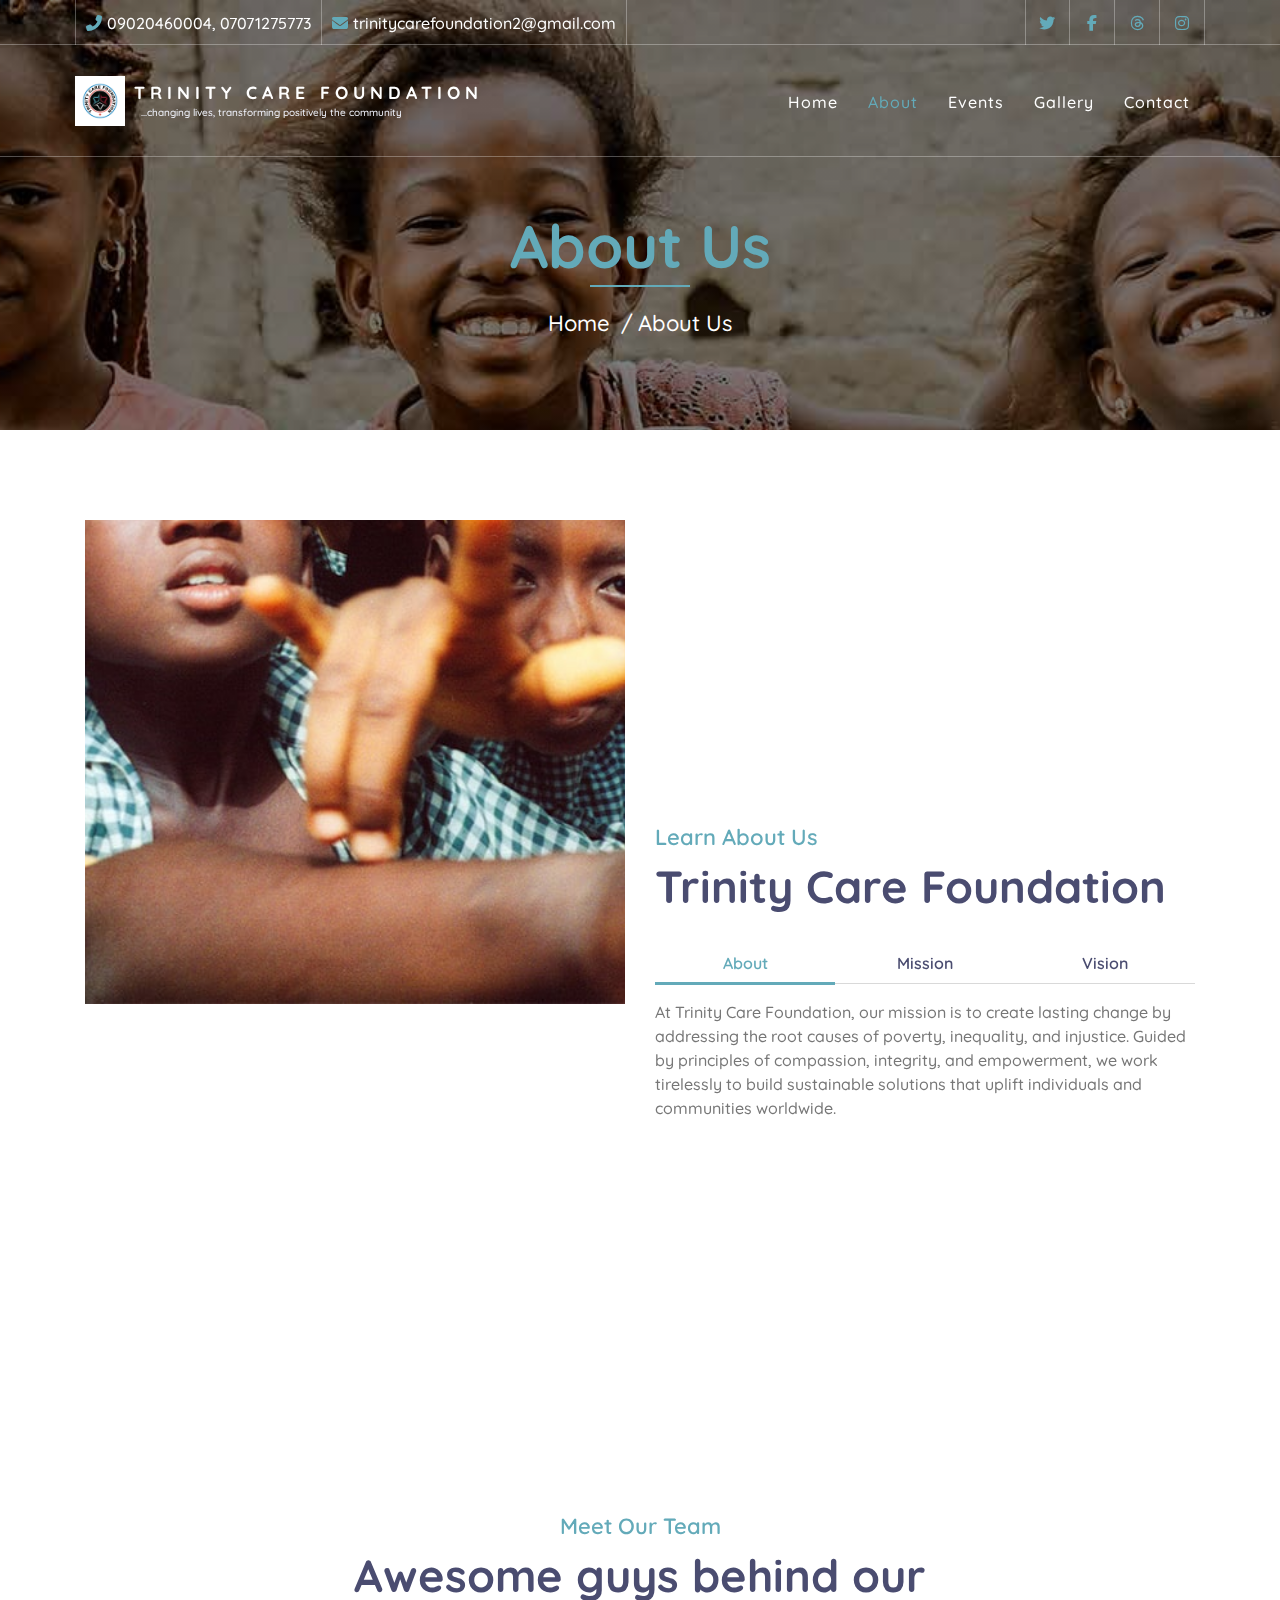
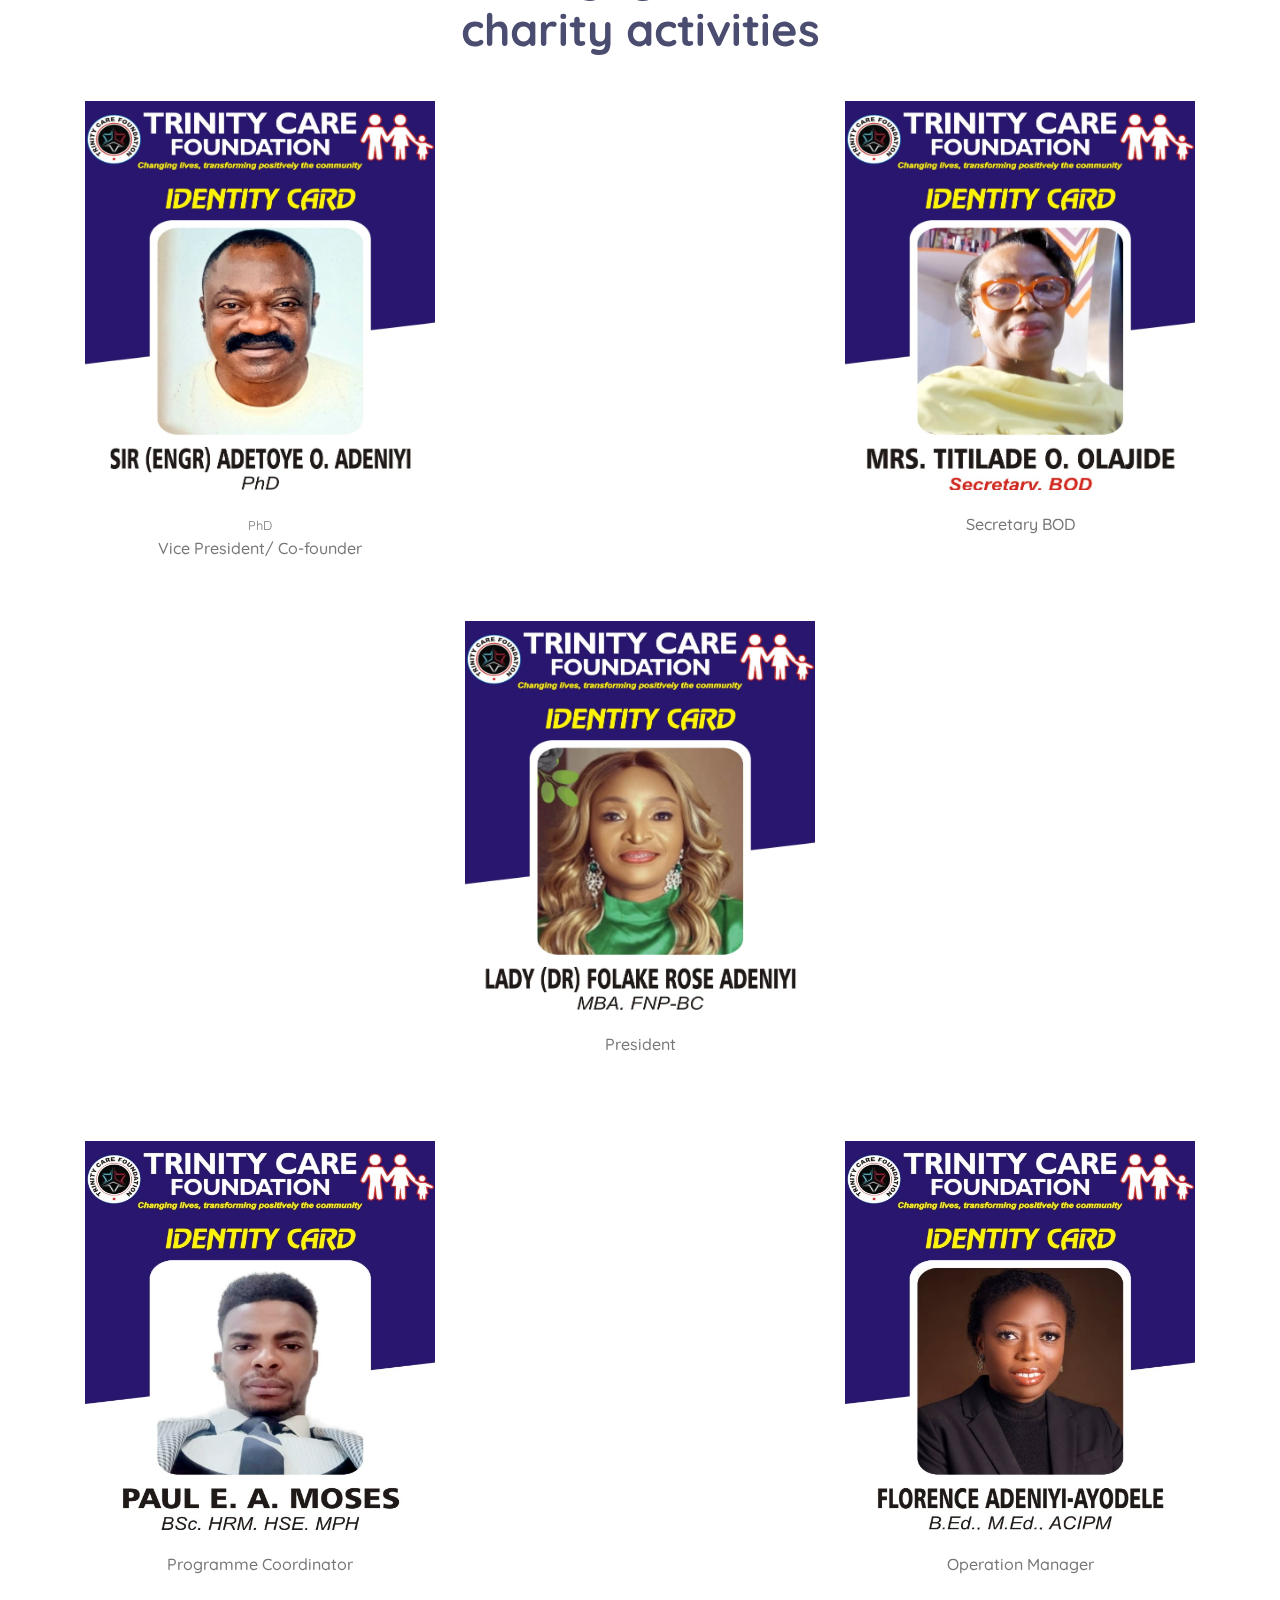
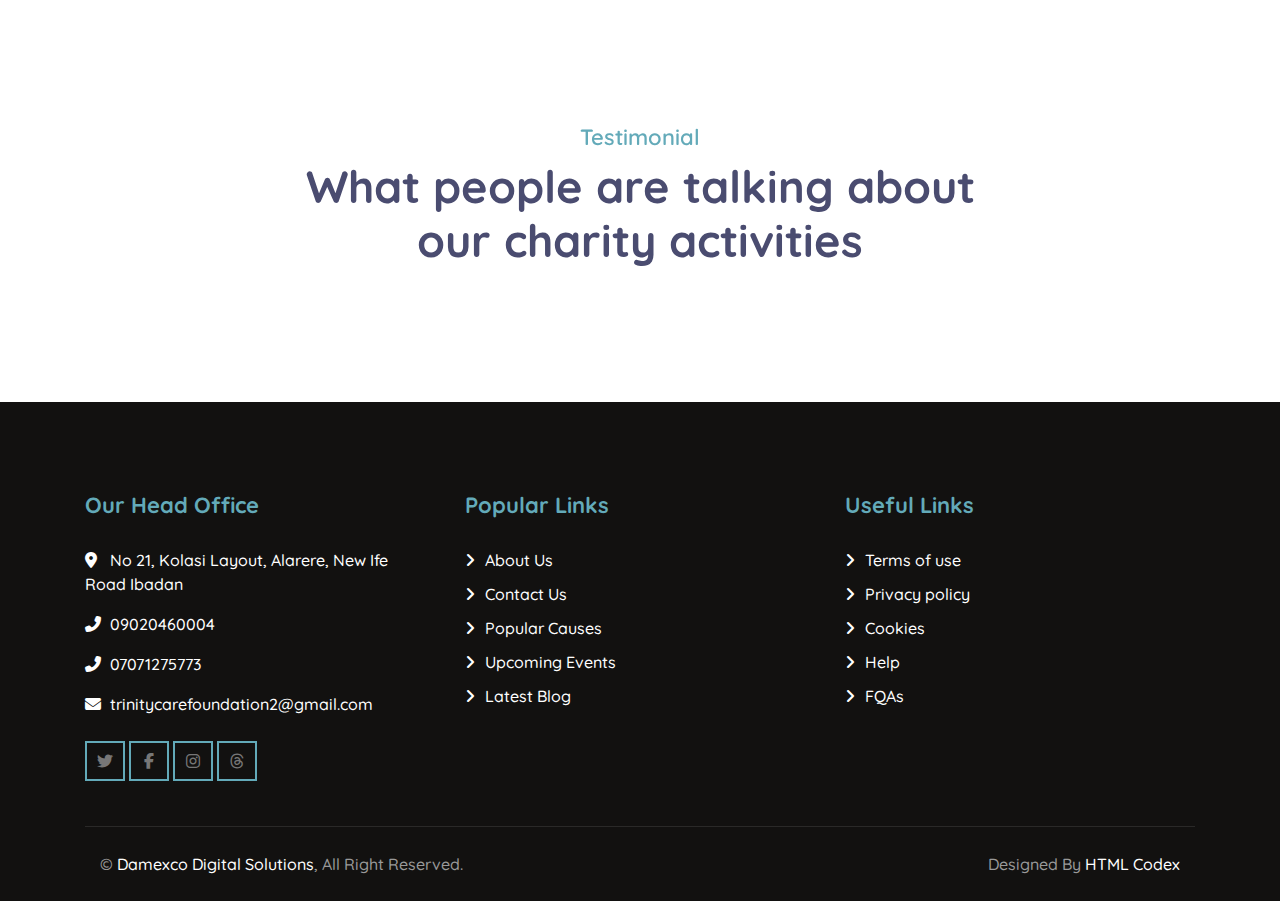
==== commit d4daf330: "fixed" ====
--- a/about.html
+++ b/about.html
@@ -7,6 +7,8 @@
     <meta content="width=device-width, initial-scale=1.0" name="viewport">
     <meta content="Trinity Care Foundation NGO" name="keywords">
     <meta content="Education Healthcare Nutrition" name="description">
+    <script async src="https://pagead2.googlesyndication.com/pagead/js/adsbygoogle.js?client=ca-pub-2220586150645652"
+        crossorigin="anonymous"></script>
 
     <!-- Favicon -->
     <link href="img/favicon.ico" rel="icon">
@@ -212,16 +214,15 @@
                 <p>Meet Our Team</p>
                 <h2>Awesome guys behind our charity activities</h2>
             </div>
-            <div class="row">
+            <div class="row justify-content-between">
                 <div class="col-lg-4 col-md-6">
                     <div class="team-item">
                         <div class="team-img">
-                            <img src="img/president2.jpg" height="465" alt="Team Image">
-
+                            <img src="img/outteam/vp.jpeg" height="500" alt="Team Image">
                         </div>
                         <div class="team-text">
-                            <h2>Folake Rose Adeniyi </h2>
-                            <p>President</p>
+                            <small>PhD</small>
+                            <p>Vice President/ Co-founder</p>
 
                         </div>
                     </div>
@@ -229,23 +230,52 @@
                 <div class="col-lg-4 col-md-6">
                     <div class="team-item">
                         <div class="team-img">
-                            <img src="img/another_tri.jpg" alt="Team Image">
+                            <img src="img/outteam/sec.jpeg" height="500" alt="Team Image">
+
                         </div>
                         <div class="team-text">
-                            <h2>Adetoye Olusanmi Adeniyi</h2>
-                            <p>Team Member</p>
-
-                        </div>
-                    </div>
-                </div>
+                            <p>Secretary BOD</p>
+
+                        </div>
+                    </div>
+                </div>
+            </div>
+            <div class="row justify-content-center">
+
                 <div class="col-lg-4 col-md-6">
                     <div class="team-item">
                         <div class="team-img">
-                            <img src="img/titilade_tri.jpg" alt="Team Image">
+                            <img src="img/outteam/pres.jpeg" height="500" alt="Team Image">
+
                         </div>
                         <div class="team-text">
-                            <h2>Titilade O. Olajide</h2>
-                            <p>Team Member</p>
+                            <p>President</p>
+
+                        </div>
+                    </div>
+                </div>
+
+            </div>
+            <div class="row justify-content-between">
+                <div class="col-lg-4 col-md-6">
+                    <div class="team-item">
+                        <div class="team-img">
+                            <img src="img/outteam/coord.jpeg" height="500" alt="Team Image">
+                        </div>
+                        <div class="team-text">
+                            <p>Programme Coordinator</p>
+
+                        </div>
+                    </div>
+                </div>
+                <div class="col-lg-4 col-md-6">
+                    <div class="team-item">
+                        <div class="team-img">
+                            <img src="img/outteam/opm.jpeg" height="500" alt="Team Image">
+
+                        </div>
+                        <div class="team-text">
+                            <p>Operation Manager</p>
 
                         </div>
                     </div>
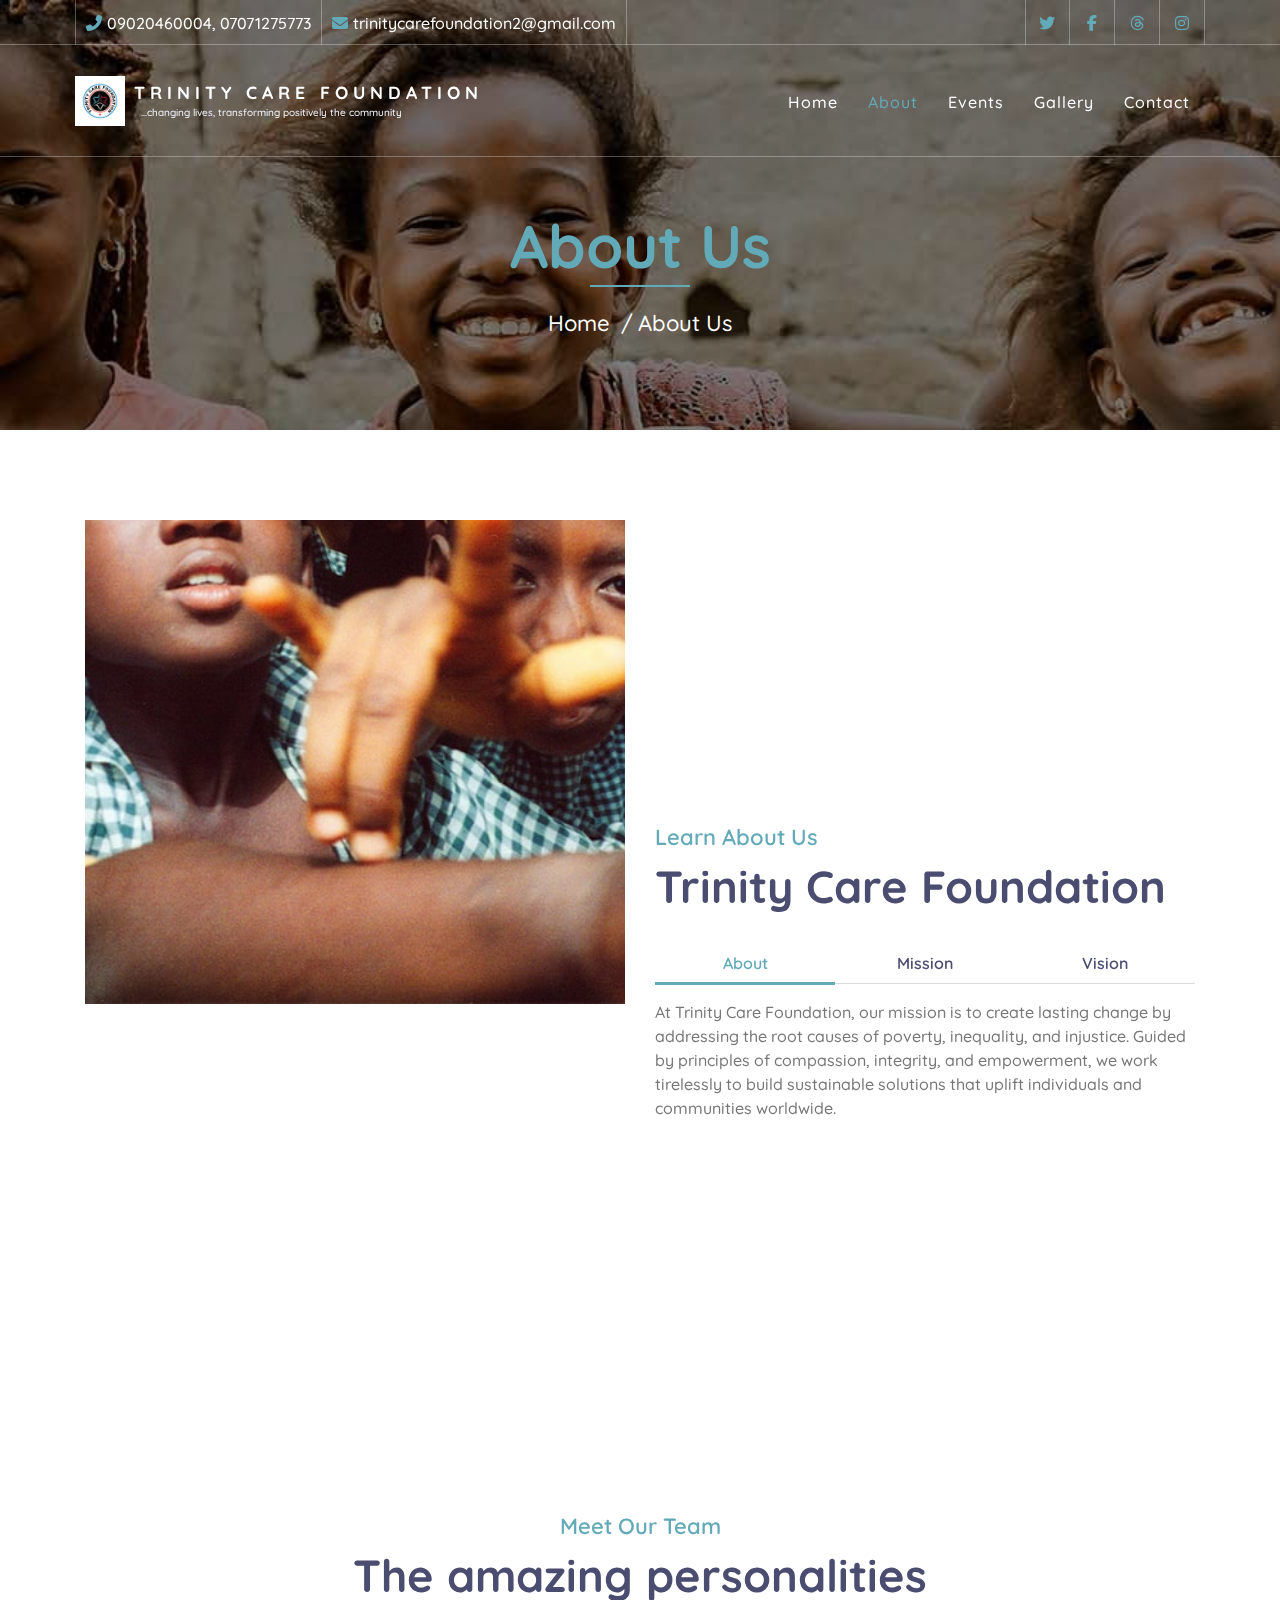
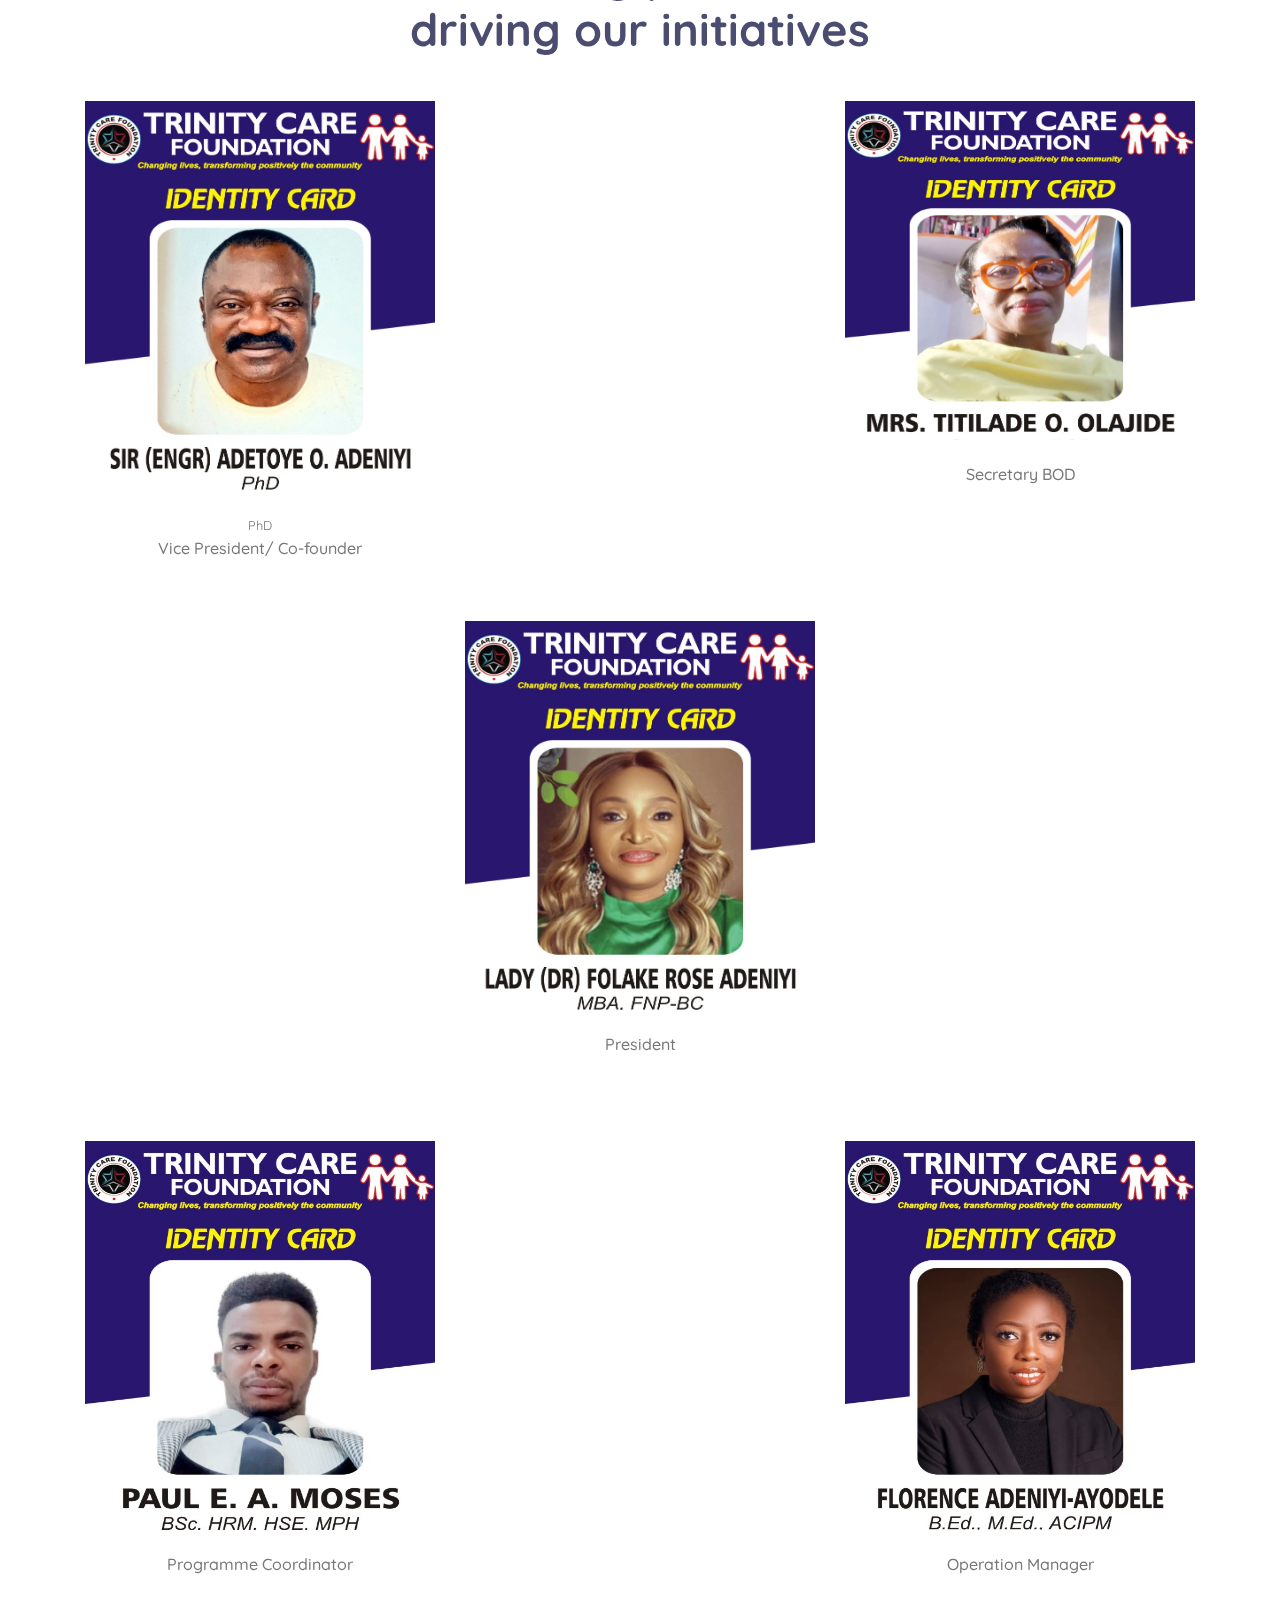
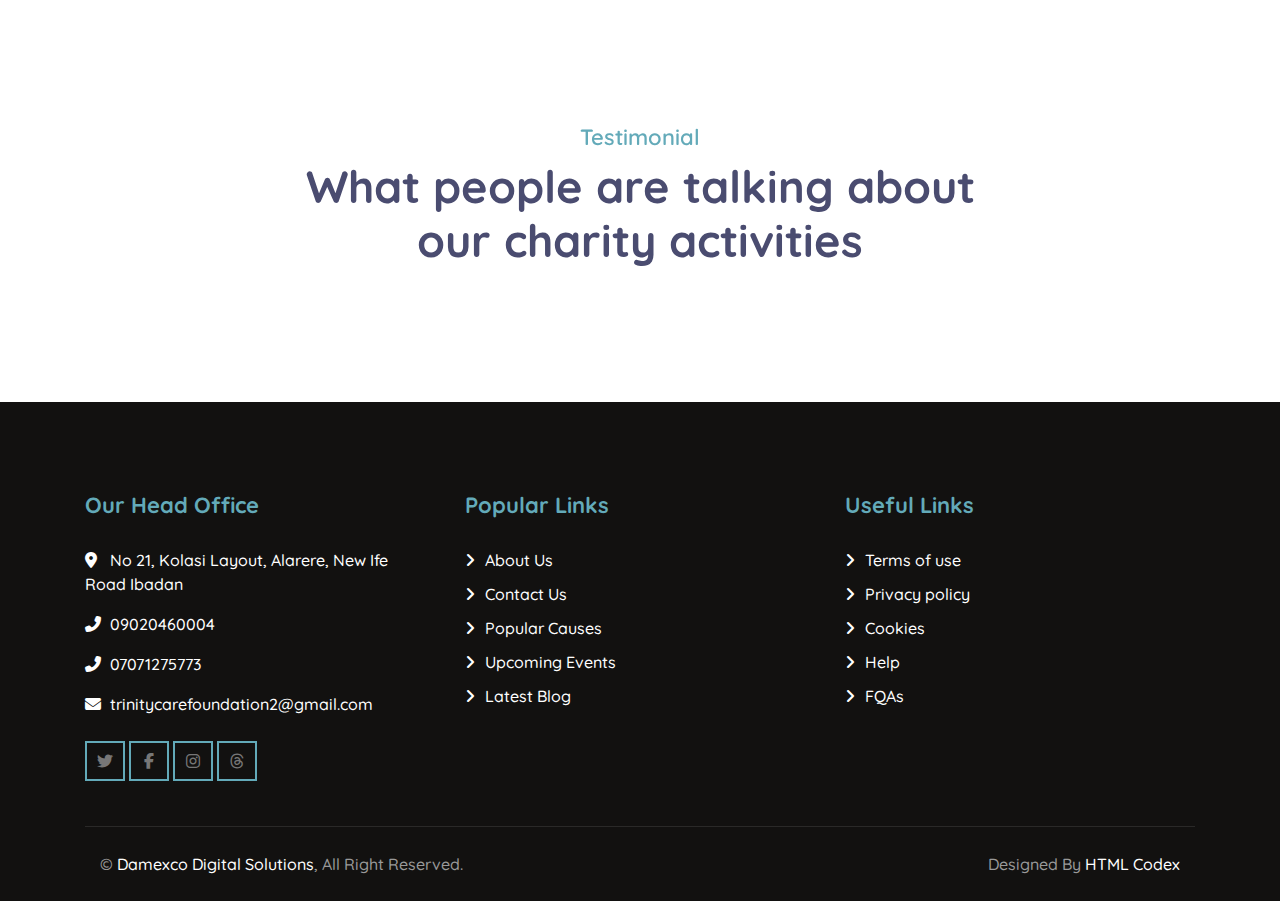
==== commit 547185a1: "done" ====
--- a/about.html
+++ b/about.html
@@ -212,7 +212,7 @@
         <div class="container">
             <div class="section-header text-center">
                 <p>Meet Our Team</p>
-                <h2>Awesome guys behind our charity activities</h2>
+                <h2>The amazing personalities driving our initiatives</h2>
             </div>
             <div class="row justify-content-between">
                 <div class="col-lg-4 col-md-6">
@@ -230,7 +230,7 @@
                 <div class="col-lg-4 col-md-6">
                     <div class="team-item">
                         <div class="team-img">
-                            <img src="img/outteam/sec.jpeg" height="500" alt="Team Image">
+                            <img src="img/outteam/sec.jpeg" height="450" alt="Team Image">
 
                         </div>
                         <div class="team-text">
